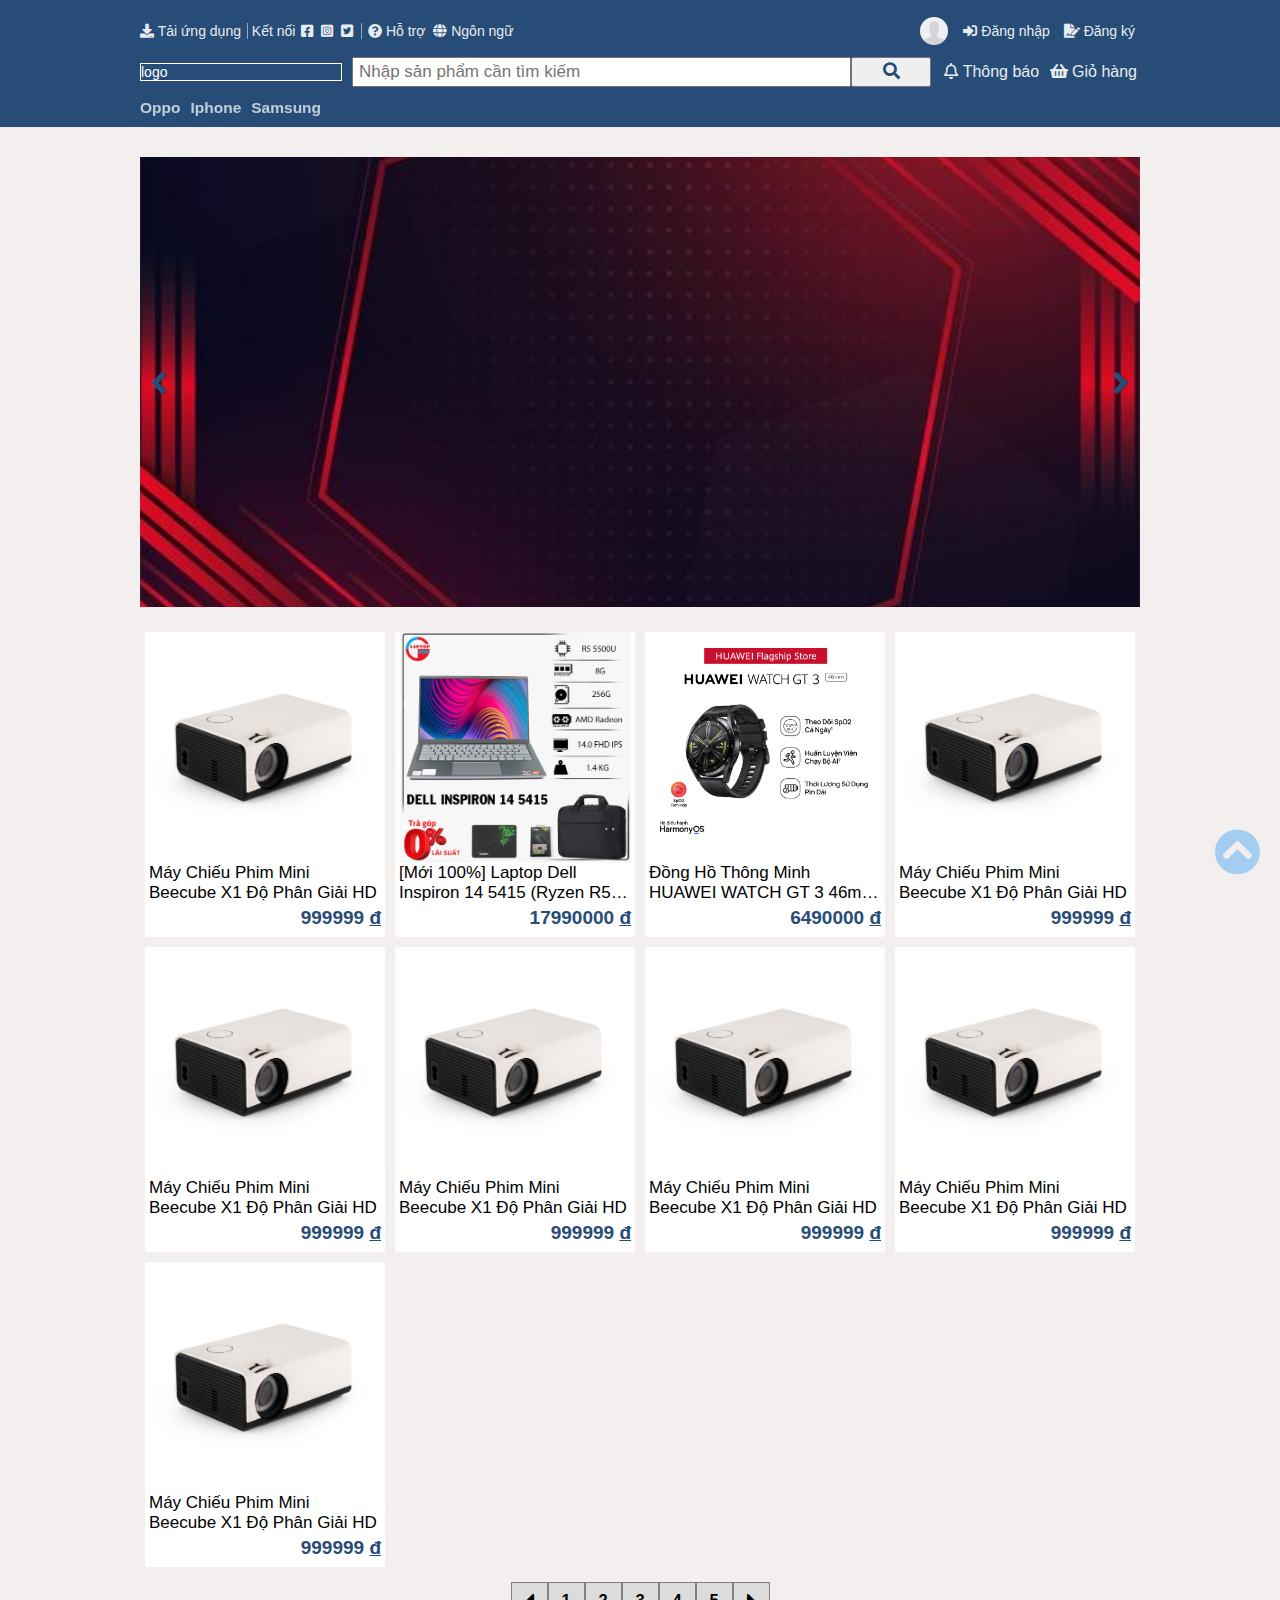
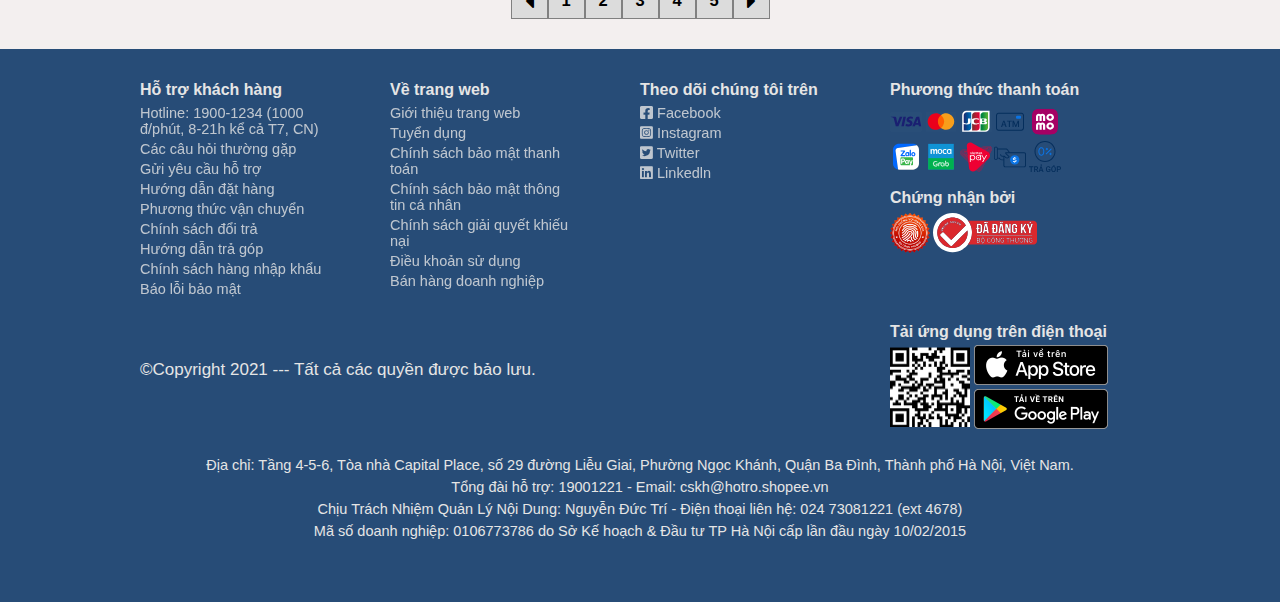
==== index.html @ 2b9dc52a "first commit" ====
<!DOCTYPE html>
<html lang="en">

<head>
    <meta charset="UTF-8" />
    <meta http-equiv="X-UA-Compatible" content="IE=edge" />
    <meta name="viewport" content="width=device-width, initial-scale=1.0" />
    <title>Trang chủ</title>

    <!-- font awesome -->
    <link rel="stylesheet" href="lib/fontawesome-free-5.15.4-web/css/all.min.css" />

    <!-- jquery -->
    <script src="lib/jquery/jquery-3.6.0.min.js"></script>

    <!-- project -->
    <link rel="stylesheet" href="css/base.css" />
    <link rel="stylesheet" href="css/style.css" />
    <link rel="stylesheet" href="css/responsive.css" />
    <script defer src="js/script.js"></script>
    <script defer src="js/ads.js"></script>
</head>

<body>
    <header class="header">
        <div class="wrap">
            <!-- top row  -->
            <div class="header-row">
                <!-- left col - information -->
                <div class="header-left-col">
                    <a class="header-left-col__link" href="#download-app">
                        <i class="fas fa-download"></i>
                        <span class="header-row__text">Tải ứng dụng</span>
                    </a>
                    <span class="header-left-col__link">
                        <span class="header-row__text">Kết nối</span>                        
                        <i class="fab fa-facebook-square btn header-left-col__icon"></i>
                        <i class="fab fa-instagram-square btn header-left-col__icon"></i>
                        <i class="fab fa-twitter-square btn header-left-col__icon"></i>
                    </span>
                    <span class="btn header-left-col__link-support">
                        <i class="fas fa-question-circle"></i> 
                        <span class="header-row__text">Hỗ trợ</span>                        
                    </span>
                    <span class="btn header-left-col__link-language">
                        <i class="fas fa-globe"></i> 
                        <span class="header-row__text">Ngôn ngữ</span>                        


                        <div class="select-language">
                            <div class="btn-language btn--select">Tiếng Việt</div>
                            <div class="btn-language">Tiếng Anh</div>
                            <div class="btn-language">Tiếng Pháp</div>
                        </div>
                    </span>
                </div>

                <!-- right col - form action - login - register -->
                <div class="header-right-col">
                    <div class="img-box header__avatar"></div>
                    <div class="header__btn-wrap">
                        <div class="btn btn-login">
                            <i class="fas fa-sign-in-alt"></i>
                        <span class="header-row__text">Đăng nhập</span>
                        </div>
                        <div class="btn btn-register">
                            <i class="fas fa-file-signature"></i>
                        <span class="header-row__text">Đăng ký</span>
                        </div>
                    </div>
                </div>
            </div>

            <!-- center row -->
            <div class="header-row">
                <a href="index.html" style="text-decoration: none; color: white" class="header-logo"
                    id="header-logo">logo</a>

                <div class="header-find">
                    <input class="header-find__input" type="text" placeholder="Nhập sản phẩm cần tìm kiếm" />
                    <button class="btn header-find__btn-find"><i class="fas fa-search"></i></button>
                </div>

                <div class="header-info">
                    <div class="btn header-info__btn-info">
                        <span><i class="far fa-bell"></i>
                            <span class="header-info__btn-info-text">Thông báo</span></span>

                        <div class="info-box">
                            <div class="info-row-wrap">
                                <div class="info-row">
                                    <div class="info__img">
                                        <i class="fab fa-hotjar"></i>
                                    </div>
                                    <div class="info__desc">
                                        <h4 class="info__desc--title">Phương thức vận chuyển mới</h4>
                                        <p class="info__desc--content">
                                            Từ ngày 12/12/2021, người mua sẽ áp dụng 1 trong 3 phương thức vận
                                            chuyển mới:
                                            <strong>Hỏa tốc - Nhanh - Tiết kiệm</strong> thay cho các đơn vị vận
                                            chuyển hiện tại khi mua hàng.
                                        </p>
                                    </div>
                                </div>
                                <div class="info-row">
                                    <div class="info__img">
                                        <i class="fab fa-hotjar"></i>
                                    </div>
                                    <div class="info__desc">
                                        <h4 class="info__desc--title">Phương thức vận chuyển mới</h4>
                                        <p class="info__desc--content">
                                            Từ ngày 12/12/2021, người mua sẽ áp dụng 1 trong 3 phương thức vận
                                            chuyển mới:
                                            <strong>Hỏa tốc - Nhanh - Tiết kiệm</strong> thay cho các đơn vị vận
                                            chuyển hiện tại khi mua hàng.
                                        </p>
                                    </div>
                                </div>
                                <div class="info-row">
                                    <div class="info__img">
                                        <i class="fab fa-hotjar"></i>
                                    </div>
                                    <div class="info__desc">
                                        <h4 class="info__desc--title">Phương thức vận chuyển mới</h4>
                                        <p class="info__desc--content">
                                            Từ ngày 12/12/2021, người mua sẽ áp dụng 1 trong 3 phương thức vận
                                            chuyển mới:
                                            <strong>Hỏa tốc - Nhanh - Tiết kiệm</strong> thay cho các đơn vị vận
                                            chuyển hiện tại khi mua hàng.
                                        </p>
                                    </div>
                                </div>
                                <div class="info-row">
                                    <div class="info__img">
                                        <i class="fab fa-hotjar"></i>
                                    </div>
                                    <div class="info__desc">
                                        <h4 class="info__desc--title">Phương thức vận chuyển mới</h4>
                                        <p class="info__desc--content">
                                            Từ ngày 12/12/2021, người mua sẽ áp dụng 1 trong 3 phương thức vận
                                            chuyển mới:
                                            <strong>Hỏa tốc - Nhanh - Tiết kiệm</strong> thay cho các đơn vị vận
                                            chuyển hiện tại khi mua hàng.
                                        </p>
                                    </div>
                                </div>
                                <div class="info-row">
                                    <div class="info__img">
                                        <i class="fab fa-hotjar"></i>
                                    </div>
                                    <div class="info__desc">
                                        <h4 class="info__desc--title">Phương thức vận chuyển mới</h4>
                                        <p class="info__desc--content">
                                            Từ ngày 12/12/2021, người mua sẽ áp dụng 1 trong 3 phương thức vận
                                            chuyển mới:
                                            <strong>Hỏa tốc - Nhanh - Tiết kiệm</strong> thay cho các đơn vị vận
                                            chuyển hiện tại khi mua hàng.
                                        </p>
                                    </div>
                                </div>
                                <div class="info-row">
                                    <div class="info__img">
                                        <i class="fab fa-hotjar"></i>
                                    </div>
                                    <div class="info__desc">
                                        <h4 class="info__desc--title">Phương thức vận chuyển mới</h4>
                                        <p class="info__desc--content">
                                            Từ ngày 12/12/2021, người mua sẽ áp dụng 1 trong 3 phương thức vận
                                            chuyển mới:
                                            <strong>Hỏa tốc - Nhanh - Tiết kiệm</strong> thay cho các đơn vị vận
                                            chuyển hiện tại khi mua hàng.
                                        </p>
                                    </div>
                                </div>
                            </div>
                        </div>
                    </div>

                    <a href="giohang.html" class="btn header-info__btn-basket"><i class="fas fa-shopping-basket"></i>
                        <span class="header-info__btn-basket-text">Giỏ hàng</span></a>
                </div>
            </div>

            <!-- bottom row - navbar -->
            <div class="header-row">
                <div class="header-nav-mobile">
                    <a href="danhmucsanpham.html" class="btn">Danh mục</a>
                </div>
                <nav class="header-nav">
                    <ul class="menu menu--horizontal">
                        <li class="menu__list">
                            <a href="danhmucsanpham.html" class="menu__list--link">Oppo</a>
                        </li>
                        <li class="menu__list">
                            <a href="danhmucsanpham.html" class="menu__list--link">Iphone</a>
                        </li>
                        <li class="menu__list">
                            <a href="danhmucsanpham.html" class="menu__list--link">Samsung</a>
                        </li>
                    </ul>
                </nav>
            </div>
        </div>
    </header>

    <main class="main">
        <div class="wrap">
            <div class="ads__wrap">
                <div class="btn btn-left-ads">
                    <i class="fas fa-angle-left"></i>
                </div>
                <div class="btn btn-right-ads">
                    <i class="fas fa-angle-right"></i>
                </div>
                <div class="ads__img"></div>
            </div>

            <div class="product-list">
                <!-- <div class="product-box">
                    <a href="sanpham.html" class="product">
                        <div class="product--img"></div>
                        <p class="product--name">Cáp chuyển đổi USB chuẩn C sang Displayport Elecom ababababababba</p>
                        <div class="product--price">999.999 <u>đ</u></div>
                    </a>
                </div> -->
            </div>

            <div class="pagination">
                <div class="btn btn-pagination btn-pagination-prev"><i class="fas fa-caret-left"></i></div>
                <a href="" class="btn btn-pagination">1</a>
                <a href="" class="btn btn-pagination">2</a>
                <a href="" class="btn btn-pagination">3</a>
                <a href="" class="btn btn-pagination">4</a>
                <a href="" class="btn btn-pagination">5</a>
                <div class="btn btn-pagination btn-pagination-next"><i class="fas fa-caret-right"></i></div>
            </div>
        </div>
    </main>

    <footer class="footer">
        <div class="wrap">
            <div class="footer-row">
                <div class="footer-col">
                    <h2 class="footer__menu-title">Hỗ trợ khách hàng</h2>
                    <ul class="menu menu--vertical">
                        <li class="menu__list">
                            <a href="#" class="menu__list--link">Hotline: 1900-1234 (1000 đ/phút, 8-21h kể cả T7,
                                CN)</a>
                        </li>
                        <li class="menu__list">
                            <a href="#" class="menu__list--link">Các câu hỏi thường gặp</a>
                        </li>
                        <li class="menu__list">
                            <a href="#" class="menu__list--link">Gửi yêu cầu hỗ trợ</a>
                        </li>
                        <li class="menu__list">
                            <a href="#" class="menu__list--link">Hướng dẫn đặt hàng</a>
                        </li>
                        <li class="menu__list">
                            <a href="#" class="menu__list--link">Phương thức vận chuyển</a>
                        </li>
                        <li class="menu__list">
                            <a href="#" class="menu__list--link">Chính sách đổi trả</a>
                        </li>
                        <li class="menu__list">
                            <a href="#" class="menu__list--link">Hướng dẫn trả góp</a>
                        </li>
                        <li class="menu__list">
                            <a href="#" class="menu__list--link">Chính sách hàng nhập khẩu</a>
                        </li>
                        <li class="menu__list">
                            <a href="#" class="menu__list--link">Báo lỗi bảo mật</a>
                        </li>
                    </ul>
                </div>

                <div class="footer-col">
                    <h2 class="footer__menu-title">Về trang web</h2>
                    <ul class="menu menu--vertical">
                        <li class="menu__list">
                            <a href="#" class="menu__list--link">Giới thiệu trang web</a>
                        </li>
                        <li class="menu__list">
                            <a href="#" class="menu__list--link">Tuyển dụng</a>
                        </li>
                        <li class="menu__list">
                            <a href="#" class="menu__list--link">Chính sách bảo mật thanh toán</a>
                        </li>
                        <li class="menu__list">
                            <a href="#" class="menu__list--link">Chính sách bảo mật thông tin cá nhân</a>
                        </li>
                        <li class="menu__list">
                            <a href="#" class="menu__list--link">Chính sách giải quyết khiếu nại</a>
                        </li>
                        <li class="menu__list">
                            <a href="#" class="menu__list--link">Điều khoản sử dụng</a>
                        </li>
                        <li class="menu__list">
                            <a href="#" class="menu__list--link">Bán hàng doanh nghiệp</a>
                        </li>
                    </ul>
                </div>

                <div class="footer-col">
                    <h2 class="footer__menu-title">Theo dõi chúng tôi trên</h2>
                    <ul class="menu menu--vertical">
                        <li class="menu__list">
                            <a href="#" class="menu__list--link">
                                <i class="fab fa-facebook-square"></i> Facebook
                            </a>
                        </li>
                        <li class="menu__list">
                            <a href="#" class="menu__list--link">
                                <i class="fab fa-instagram-square"></i> Instagram
                            </a>
                        </li>
                        <li class="menu__list">
                            <a href="#" class="menu__list--link"> <i class="fab fa-twitter-square"></i> Twitter </a>
                        </li>
                        <li class="menu__list">
                            <a href="#" class="menu__list--link"> <i class="fab fa-linkedin"></i> Linkedln </a>
                        </li>
                    </ul>
                </div>

                <div class="footer-col">
                    <h2 class="footer__menu-title">Phương thức thanh toán</h2>
                    <ul class="menu menu--vertical">
                        <li class="menu__list">
                            <span class="icon"><svg width="32" height="32" viewBox="0 0 32 32" fill="none"
                                    xmlns="http://www.w3.org/2000/svg">
                                    <mask id="mask0_1329:61134" style="mask-type: alpha" maskUnits="userSpaceOnUse"
                                        x="0" y="6" width="32" height="20">
                                        <rect y="6" width="32" height="20" rx="1.81818" fill="white"></rect>
                                    </mask>
                                    <g mask="url(#mask0_1329:61134)">
                                        <rect opacity="0.01" x="-1" y="4" width="34.04" height="23" fill="white"></rect>
                                        <path fill-rule="evenodd" clip-rule="evenodd"
                                            d="M9.8116 10.6916L7.26655 17.2114L6.23703 11.6676C6.11637 11.0489 5.63944 10.6916 5.10955 10.6916H0.949103L0.891235 10.9696C1.74526 11.1578 2.7154 11.4606 3.30354 11.7849C3.66323 11.9827 3.76572 12.156 3.88411 12.6263L5.83384 20.2704H8.41786L12.3794 10.6916H9.8116ZM13.4285 10.6916L11.4062 20.2704H13.8514L15.8726 10.6916H13.4285ZM27.4466 13.2791L28.1868 16.8763H26.1588L27.4466 13.2791ZM27.0873 10.6916C26.6187 10.6916 26.2234 10.9688 26.0472 11.3943L22.3792 20.2704H24.945L25.4556 18.8405H28.5911L28.8876 20.2704H31.149L29.1754 10.6916H27.0873ZM16.5398 13.6828C16.5224 15.062 17.7528 15.8321 18.6794 16.2895C19.6318 16.7594 19.9514 17.0603 19.948 17.4805C19.9408 18.1229 19.1881 18.4066 18.4842 18.4177C17.2558 18.4373 16.5417 18.0815 15.9736 17.8128L15.5311 19.9112C16.1007 20.1776 17.1555 20.4095 18.2497 20.4199C20.8175 20.4199 22.4972 19.1353 22.5063 17.1431C22.5165 14.6154 19.0565 14.4755 19.0799 13.3455C19.0883 13.0031 19.4109 12.6374 20.1178 12.5447C20.4676 12.4975 21.4332 12.4615 22.5282 12.9725L22.9579 10.9423C22.3693 10.725 21.6125 10.5168 20.67 10.5168C18.2531 10.5168 16.5534 11.8186 16.5398 13.6828Z"
                                            fill="#1A1F71"></path>
                                    </g>
                                </svg></span>
                            <span class="icon"><svg width="32" height="33" viewBox="0 0 32 33" fill="none"
                                    xmlns="http://www.w3.org/2000/svg">
                                    <rect opacity="0.01" x="1" y="6.6665" width="30" height="20" fill="white"></rect>
                                    <rect x="12.3877" y="10.1254" width="7.17949" height="12.9247" fill="#FF5F00">
                                    </rect>
                                    <path
                                        d="M12.8434 16.5889C12.8407 14.0664 13.9964 11.6828 15.9773 10.1254C12.6131 7.47702 7.78209 7.86278 4.87927 11.0116C1.97644 14.1604 1.97644 19.0151 4.87927 22.1639C7.78209 25.3127 12.6131 25.6985 15.9773 23.0501C13.997 21.4931 12.8414 19.1106 12.8434 16.5889Z"
                                        fill="#EB001B"></path>
                                    <path
                                        d="M29.2539 16.5889C29.2538 19.7358 27.46 22.6064 24.6343 23.9815C21.8087 25.3567 18.4472 24.995 15.9775 23.0501C17.9569 21.4918 19.1126 19.1096 19.1126 16.5877C19.1126 14.0659 17.9569 11.6837 15.9775 10.1254C18.4472 8.18045 21.8087 7.81875 24.6343 9.19392C27.46 10.5691 29.2538 13.4397 29.2539 16.5866V16.5889Z"
                                        fill="#F79E1B"></path>
                                </svg></span>
                            <span class="icon"><svg width="32" height="33" viewBox="0 0 32 33" fill="none"
                                    xmlns="http://www.w3.org/2000/svg">
                                    <rect opacity="0.01" y="5.6665" width="32" height="21.3333" fill="white"></rect>
                                    <path
                                        d="M29.5619 22.6087C29.5619 24.9501 27.6552 26.8567 25.3138 26.8567H2.2002V10.0317C2.2002 7.6902 4.10682 5.78358 6.44828 5.78358H29.5619V22.6087Z"
                                        fill="white"></path>
                                    <path
                                        d="M22.0356 18.2937H23.7917C23.8419 18.2937 23.959 18.277 24.0092 18.277C24.3437 18.2101 24.628 17.909 24.628 17.4909C24.628 17.0895 24.3437 16.7885 24.0092 16.7048C23.959 16.6881 23.8586 16.6881 23.7917 16.6881H22.0356V18.2937Z"
                                        fill="url(#paint0_linear)"></path>
                                    <path
                                        d="M23.5909 7.20518C21.9184 7.20518 20.547 8.55988 20.547 10.2491V13.4101H24.8453C24.9456 13.4101 25.0627 13.4101 25.1463 13.4268C26.1163 13.477 26.8355 13.9787 26.8355 14.8484C26.8355 15.5341 26.3505 16.1195 25.4473 16.2365V16.27C26.4341 16.3369 27.1867 16.8888 27.1867 17.7418C27.1867 18.6616 26.3505 19.2637 25.2467 19.2637H20.5303V25.4519H24.9958C26.6683 25.4519 28.0397 24.0972 28.0397 22.408V7.20518H23.5909Z"
                                        fill="url(#paint1_linear)"></path>
                                    <path
                                        d="M24.4106 15.0491C24.4106 14.6477 24.1262 14.3801 23.7917 14.3299C23.7583 14.3299 23.6747 14.3132 23.6245 14.3132H22.0356V15.785H23.6245C23.6747 15.785 23.775 15.785 23.7917 15.7682C24.1262 15.7181 24.4106 15.4505 24.4106 15.0491Z"
                                        fill="url(#paint2_linear)"></path>
                                    <path
                                        d="M6.76619 7.20518C5.09372 7.20518 3.72229 8.55988 3.72229 10.2491V17.7585C4.57525 18.1766 5.46166 18.4442 6.34808 18.4442C7.40173 18.4442 7.97038 17.8087 7.97038 16.939V13.3933H10.5794V16.9223C10.5794 18.2937 9.72647 19.4142 6.83309 19.4142C5.077 19.4142 3.70557 19.0296 3.70557 19.0296V25.4351H8.17107C9.84355 25.4351 11.215 24.0804 11.215 22.3912V7.20518H6.76619Z"
                                        fill="url(#paint3_linear)"></path>
                                    <path
                                        d="M15.1787 7.20518C13.5062 7.20518 12.1348 8.55988 12.1348 10.2491V14.2296C12.9041 13.5773 14.2421 13.1592 16.3996 13.2595C17.5536 13.3097 18.7912 13.6275 18.7912 13.6275V14.9153C18.1724 14.5975 17.4365 14.3132 16.4832 14.2463C14.8442 14.1292 13.8574 14.932 13.8574 16.3369C13.8574 17.7585 14.8442 18.5613 16.4832 18.4275C17.4365 18.3606 18.1724 18.0595 18.7912 17.7585V19.0463C18.7912 19.0463 17.5703 19.3641 16.3996 19.4142C14.2421 19.5146 12.9041 19.0965 12.1348 18.4442V25.4686H16.6003C18.2727 25.4686 19.6442 24.1139 19.6442 22.4247V7.20518H15.1787Z"
                                        fill="url(#paint4_linear)"></path>
                                    <defs>
                                        <linearGradient id="paint0_linear" x1="20.5439" y1="19.8203" x2="28.0604"
                                            y2="19.8203" gradientUnits="userSpaceOnUse">
                                            <stop stop-color="#007940"></stop>
                                            <stop offset="0.2285" stop-color="#00873F"></stop>
                                            <stop offset="0.7433" stop-color="#40A737"></stop>
                                            <stop offset="1" stop-color="#5CB531"></stop>
                                        </linearGradient>
                                        <linearGradient id="paint1_linear" x1="20.544" y1="25.4526" x2="28.0602"
                                            y2="25.4526" gradientUnits="userSpaceOnUse">
                                            <stop stop-color="#007940"></stop>
                                            <stop offset="0.2285" stop-color="#00873F"></stop>
                                            <stop offset="0.7433" stop-color="#40A737"></stop>
                                            <stop offset="1" stop-color="#5CB531"></stop>
                                        </linearGradient>
                                        <linearGradient id="paint2_linear" x1="20.5438" y1="17.3754" x2="28.0598"
                                            y2="17.3754" gradientUnits="userSpaceOnUse">
                                            <stop stop-color="#007940"></stop>
                                            <stop offset="0.2285" stop-color="#00873F"></stop>
                                            <stop offset="0.7433" stop-color="#40A737"></stop>
                                            <stop offset="1" stop-color="#5CB531"></stop>
                                        </linearGradient>
                                        <linearGradient id="paint3_linear" x1="3.71849" y1="25.5849" x2="11.3507"
                                            y2="25.5849" gradientUnits="userSpaceOnUse">
                                            <stop stop-color="#1F286F"></stop>
                                            <stop offset="0.4751" stop-color="#004E94"></stop>
                                            <stop offset="0.8261" stop-color="#0066B1"></stop>
                                            <stop offset="1" stop-color="#006FBC"></stop>
                                        </linearGradient>
                                        <linearGradient id="paint4_linear" x1="12.0913" y1="25.3346" x2="19.5036"
                                            y2="25.3346" gradientUnits="userSpaceOnUse">
                                            <stop stop-color="#6C2C2F"></stop>
                                            <stop offset="0.1735" stop-color="#882730"></stop>
                                            <stop offset="0.5731" stop-color="#BE1833"></stop>
                                            <stop offset="0.8585" stop-color="#DC0436"></stop>
                                            <stop offset="1" stop-color="#E60039"></stop>
                                        </linearGradient>
                                    </defs>
                                </svg></span>
                            <span class="icon"><svg width="32" height="33" viewBox="0 0 32 33" fill="none"
                                    xmlns="http://www.w3.org/2000/svg">
                                    <path fill-rule="evenodd" clip-rule="evenodd"
                                        d="M30 10.3615C30 8.8731 28.7934 7.6665 27.305 7.6665H4.695C3.20659 7.6665 2 8.8731 2 10.3615V22.9715C2 24.4599 3.20659 25.6665 4.695 25.6665H27.305C28.7934 25.6665 30 24.4599 30 22.9715V10.3615ZM4.695 8.6665H27.305L27.4513 8.67273C28.3189 8.74688 29 9.47465 29 10.3615V22.9715L28.9938 23.1178C28.9196 23.9854 28.1919 24.6665 27.305 24.6665H4.695L4.54875 24.6603C3.6811 24.5861 3 23.8584 3 22.9715V10.3615L3.00622 10.2153C3.08037 9.3476 3.80815 8.6665 4.695 8.6665Z"
                                        fill="#052E5C"></path>
                                    <path fill-rule="evenodd" clip-rule="evenodd"
                                        d="M8.67528 20.2746L8.14557 21.881H7L9.205 15.6665H10.4582L12.6632 21.881H11.4918L10.9621 20.2746H8.67528ZM8.93368 19.4176H10.6994L9.83377 16.7647H9.80362L8.93368 19.4176ZM15.9535 21.881V16.6054H17.8097V15.6665H12.9862V16.6054H14.8467V21.881H15.9535ZM19.5711 17.471V21.881H18.5676V15.6665H19.8553L21.7589 20.4081H21.7933L23.6968 15.6665H24.9802V21.881H23.9811V17.471H23.9509L22.1551 21.881H21.3971L19.6012 17.471H19.5711Z"
                                        fill="#052E5C"></path>
                                    <rect x="22" y="10.6665" width="5" height="3" rx="1" fill="#0B74E5"></rect>
                                </svg></span>
                            <span class="icon"><svg width="32" height="33" viewBox="0 0 32 33" fill="none"
                                    xmlns="http://www.w3.org/2000/svg">
                                    <mask id="mask0" style="mask-type: alpha" maskUnits="userSpaceOnUse" x="3" y="3"
                                        width="26" height="27">
                                        <path
                                            d="M10.6917 3.6665L21.3083 3.6665C23.9829 3.6665 24.9528 3.94498 25.9305 4.4679C26.9083 4.99082 27.6757 5.75819 28.1986 6.73597C28.7215 7.71374 29 8.6836 29 11.3582V21.9748C29 24.6494 28.7215 25.6193 28.1986 26.597C27.6757 27.5748 26.9083 28.3422 25.9305 28.8651C24.9528 29.388 23.9829 29.6665 21.3083 29.6665H10.6917C8.0171 29.6665 7.04724 29.388 6.06946 28.8651C5.09169 28.3422 4.32432 27.5748 3.8014 26.597C3.27848 25.6193 3 24.6494 3 21.9748L3 11.3582C3 8.6836 3.27848 7.71374 3.8014 6.73597C4.32432 5.75819 5.09169 4.99082 6.06946 4.4679C7.04724 3.94498 8.0171 3.6665 10.6917 3.6665Z"
                                            fill="white"></path>
                                    </mask>
                                    <g mask="url(#mask0)">
                                        <path
                                            d="M10.6917 3.6665L21.3083 3.6665C23.9829 3.6665 24.9528 3.94498 25.9305 4.4679C26.9083 4.99082 27.6757 5.75819 28.1986 6.73597C28.7215 7.71374 29 8.6836 29 11.3582V21.9748C29 24.6494 28.7215 25.6193 28.1986 26.597C27.6757 27.5748 26.9083 28.3422 25.9305 28.8651C24.9528 29.388 23.9829 29.6665 21.3083 29.6665H10.6917C8.0171 29.6665 7.04724 29.388 6.06946 28.8651C5.09169 28.3422 4.32432 27.5748 3.8014 26.597C3.27848 25.6193 3 24.6494 3 21.9748L3 11.3582C3 8.6836 3.27848 7.71374 3.8014 6.73597C4.32432 5.75819 5.09169 4.99082 6.06946 4.4679C7.04724 3.94498 8.0171 3.6665 10.6917 3.6665Z"
                                            fill="#A50064"></path>
                                        <path
                                            d="M21.1624 8.6665C19.0427 8.6665 17.3247 10.2823 17.3247 12.2755C17.3247 14.269 19.0427 15.8849 21.1624 15.8849C23.2819 15.8849 25 14.269 25 12.2755C25 10.2823 23.2819 8.6665 21.1624 8.6665ZM21.1624 13.8159C20.2632 13.8159 19.5325 13.1289 19.5325 12.2833C19.5325 11.4376 20.2632 10.7505 21.1624 10.7505C22.0615 10.7505 22.7922 11.4376 22.7922 12.2833C22.7922 13.1289 22.0615 13.8161 21.1624 13.8161V13.8159ZM16.2168 15.8927H14.0089V11.3546C14.0089 11.0148 13.7198 10.7433 13.3587 10.7433C12.9974 10.7433 12.7083 11.0148 12.7083 11.3546V15.8927H10.5006V11.3546C10.5006 11.0148 10.2117 10.7433 9.85038 10.7433C9.48906 10.7433 9.19994 11.0148 9.19994 11.3546V15.8927H7V11.3772C7 9.8822 8.29262 8.6665 9.88225 8.6665C10.5325 8.6665 11.1267 8.87041 11.6084 9.21008C12.1645 8.84769 12.7399 8.6665 13.3345 8.6665C14.9241 8.6665 16.2168 9.8822 16.2168 11.3772V15.8927ZM21.1624 17.4481C19.0427 17.4481 17.3247 19.0638 17.3247 21.0571C17.3247 23.0506 19.0427 24.6665 21.1624 24.6665C23.2819 24.6663 25 23.0504 25 21.0571C25 19.0638 23.2819 17.4479 21.1624 17.4479V17.4481ZM13.3345 17.4397C14.9241 17.4397 16.2168 18.6554 16.2168 20.1504V24.6659H14.0089V20.1279C14.0089 19.788 13.7198 19.5165 13.3587 19.5165C12.9974 19.5165 12.7083 19.788 12.7083 20.1279V24.6659H10.5006V20.1279C10.5006 19.788 10.2117 19.5165 9.85038 19.5165C9.48906 19.5165 9.19994 19.788 9.19994 20.1279V24.6659H7V20.1504C7 18.6554 8.29262 17.4397 9.88225 17.4397C10.5325 17.4397 11.1267 17.6437 11.6084 17.9833C12.1645 17.6209 12.7399 17.4397 13.3345 17.4397ZM21.1624 19.532C22.0615 19.532 22.7922 20.2191 22.7922 21.0649C22.7922 21.9104 22.0615 22.5975 21.1624 22.5975C20.2632 22.5975 19.5325 21.9104 19.5325 21.0649C19.5325 20.2191 20.2632 19.532 21.1624 19.532Z"
                                            fill="white"></path>
                                    </g>
                                </svg></span>
                            <span class="icon"><svg width="32" height="33" viewBox="0 0 32 33" fill="none"
                                    xmlns="http://www.w3.org/2000/svg">
                                    <path
                                        d="M7.84552 7.93196L26.906 5.14548C25.8411 4.2238 24.4546 3.6665 22.9395 3.6665H9.06047C5.70863 3.6665 3 6.38153 3 9.72531V23.5934C3 26.6014 5.19406 29.1021 8.06707 29.5736L5.54426 11.0185C5.32985 9.5324 6.38043 8.14631 7.84552 7.93196Z"
                                        fill="#0068FF"></path>
                                    <path
                                        d="M26.906 5.14589L7.84551 7.93237C6.38042 8.14671 5.33698 9.53995 5.55139 11.0261L8.06706 29.5812C8.38866 29.6312 8.72456 29.6669 9.06046 29.6669H22.9395C26.2914 29.6669 29 26.9519 29 23.6081V9.71857C28.9928 7.8895 28.1924 6.25334 26.906 5.14589Z"
                                        fill="white"></path>
                                    <path
                                        d="M26.9059 5.14589L26.8416 5.16018C28.1495 6.30335 28.9356 7.98953 28.9356 9.72572V23.5795C28.9356 26.8947 26.2341 29.5955 22.918 29.5955H9.05328C8.73883 29.5955 8.37434 29.5597 8.05273 29.5097L8.05988 29.5812C8.39578 29.6383 8.71739 29.6669 9.04614 29.6669H22.8966C26.2556 29.6669 28.9857 26.9376 28.9857 23.5795V9.71857C28.9928 7.94666 28.2424 6.30335 26.9059 5.14589Z"
                                        fill="#B3B3B3"></path>
                                    <path
                                        d="M19.1943 12.2909C19.0728 12.1695 18.937 12.1052 18.744 12.1052C18.4867 12.1052 18.2938 12.2266 18.1794 12.4838C17.9221 12.1766 17.5648 12.0337 17.1146 12.0337C16.5714 12.0337 16.1212 12.2481 15.7424 12.6482C15.3636 13.0769 15.1992 13.5699 15.1992 14.1629C15.1992 14.7559 15.385 15.2703 15.7424 15.6776C16.1212 16.1063 16.5714 16.292 17.1146 16.292C17.5648 16.292 17.915 16.1491 18.1794 15.8419C18.3009 16.0991 18.4867 16.2206 18.744 16.2206C18.9298 16.2206 19.0728 16.1491 19.1943 16.0348C19.3158 15.9205 19.3586 15.7776 19.3586 15.5847V12.6768C19.3801 12.5767 19.3086 12.4124 19.1943 12.2909ZM17.9079 14.9131C17.7649 15.0988 17.5505 15.1989 17.2932 15.1989C17.0359 15.1989 16.8215 15.106 16.6786 14.9131C16.5357 14.7273 16.4428 14.4844 16.4428 14.1772C16.4428 13.8914 16.5142 13.6556 16.6786 13.4698C16.8215 13.2841 17.0359 13.184 17.2932 13.184C17.5505 13.184 17.7649 13.2769 17.9079 13.4698C18.0508 13.6556 18.1437 13.8985 18.1437 14.1772C18.1223 14.463 18.0508 14.7345 17.9079 14.9131Z"
                                        fill="#0068FF"></path>
                                    <path
                                        d="M20.7665 16.0699C20.645 16.1914 20.5092 16.2557 20.3163 16.2557C20.1305 16.2557 19.9875 16.1842 19.866 16.0699C19.7445 15.9485 19.7017 15.8127 19.7017 15.6198V10.4184C19.7017 10.254 19.7517 10.1111 19.866 9.96825C19.9875 9.84678 20.1233 9.78248 20.3163 9.78248C20.5021 9.78248 20.645 9.85393 20.7665 9.96825C20.888 10.0897 20.9309 10.2255 20.9309 10.4184V15.6198C20.9381 15.8127 20.888 15.9556 20.7665 16.0699Z"
                                        fill="#0068FF"></path>
                                    <path
                                        d="M24.8544 12.6696C24.4542 12.2409 23.9539 12.0552 23.3393 12.0552C22.7246 12.0552 22.2315 12.2695 21.8241 12.6696C21.4454 13.0697 21.231 13.5913 21.231 14.2057C21.231 14.8202 21.4168 15.3132 21.8241 15.7419C22.2029 16.142 22.7246 16.3563 23.3393 16.3563C23.9539 16.3563 24.447 16.142 24.8544 15.7419C25.2332 15.3418 25.419 14.8202 25.419 14.2272C25.4547 13.5913 25.2689 13.0769 24.8544 12.6696ZM23.9825 14.9131C23.8395 15.0988 23.6251 15.1989 23.3678 15.1989C23.1106 15.1989 22.8962 15.106 22.7532 14.9131C22.6103 14.7273 22.5174 14.4844 22.5174 14.1772C22.5174 13.8914 22.5888 13.6556 22.7532 13.4698C22.8962 13.2841 23.1106 13.184 23.3678 13.184C23.6251 13.184 23.8395 13.2769 23.9825 13.4698C24.1254 13.6556 24.2183 13.8985 24.2183 14.1772C24.1969 14.463 24.1254 14.7345 23.9825 14.9131Z"
                                        fill="#0068FF"></path>
                                    <path
                                        d="M14.5132 12.1976C14.942 11.6332 15.1779 11.2545 15.1779 11.0616C15.1779 10.6114 14.892 10.3757 14.3274 10.3757H11.3257C11.0899 10.3757 10.8969 10.4257 10.7826 10.54C10.6611 10.6615 10.5968 10.7972 10.5968 10.9687C10.5968 11.1544 10.6682 11.2973 10.7826 11.3974C10.9041 11.5188 11.0899 11.5617 11.3257 11.5617H13.384L10.7397 14.9626C10.5753 15.177 10.4824 15.3913 10.4824 15.5557C10.4824 16.0486 10.8112 16.2916 11.4758 16.2916H14.5704C15.0635 16.2916 15.3065 16.0772 15.3065 15.6771C15.3065 15.2484 15.0707 15.0627 14.5704 15.0627H12.2977L14.5132 12.1976Z"
                                        fill="#0068FF"></path>
                                    <path
                                        d="M13.0412 19.5572H12.2622V21.1652H13.0412C13.277 21.1652 13.47 21.0938 13.6058 20.9294C13.7487 20.7865 13.8202 20.5721 13.8202 20.3648C13.8202 20.129 13.7487 19.936 13.6058 19.8002C13.47 19.6287 13.2842 19.5572 13.0412 19.5572Z"
                                        fill="#39B54A"></path>
                                    <path
                                        d="M16.9001 21.0356C16.6642 21.0356 16.4713 21.1285 16.3355 21.2928C16.1926 21.4787 16.1211 21.6931 16.1211 21.9575C16.1211 22.2219 16.1926 22.4506 16.3355 22.6221C16.4784 22.808 16.6642 22.8794 16.9001 22.8794C17.1359 22.8794 17.3289 22.7865 17.4647 22.6221C17.6076 22.4363 17.6791 22.2219 17.6791 21.9575C17.6791 21.7002 17.6076 21.4644 17.4647 21.2928C17.3146 21.1285 17.1288 21.0356 16.9001 21.0356Z"
                                        fill="#39B54A"></path>
                                    <path
                                        d="M22.3389 17.2631H11.147C10.7682 17.2631 10.4609 17.5703 10.4609 17.949V24.4937C10.4609 24.8723 10.7682 25.1796 11.147 25.1796H19.9662C19.8733 25.0867 19.8232 24.9938 19.8232 24.8723C19.8232 24.7795 19.8447 24.6866 19.8947 24.5651L20.3235 23.6434L19.1657 20.7569C19.1443 20.6855 19.1157 20.5926 19.1157 20.4997C19.1157 20.3782 19.1657 20.2639 19.2801 20.1925C19.373 20.0996 19.4945 20.0496 19.6088 20.0496C19.8661 20.0496 20.0376 20.171 20.1305 20.4283L20.8381 22.3931L21.5956 20.4283C21.6885 20.1925 21.8529 20.0496 22.1173 20.0496C22.2388 20.0496 22.3532 20.0996 22.4461 20.1925C22.539 20.2854 22.6105 20.3782 22.6105 20.4997C22.6105 20.5926 22.589 20.6855 22.5604 20.7569L20.8595 24.8938C20.8095 25.0152 20.7666 25.1081 20.6951 25.1796H22.3246C22.7034 25.1796 23.0107 24.8723 23.0107 24.4937V17.949C23.0178 17.5489 22.7034 17.2631 22.3389 17.2631ZM14.4417 21.6572C14.0844 21.9858 13.6413 22.1287 13.1195 22.1287H12.2691V23.3576C12.2691 23.5434 12.219 23.6863 12.1047 23.7863C12.0118 23.8792 11.8689 23.9507 11.7045 23.9507C11.5401 23.9507 11.3972 23.9006 11.3043 23.7863C11.2113 23.6934 11.1399 23.5291 11.1399 23.3576V19.1065C11.1399 18.7064 11.3257 18.5134 11.7331 18.5134H13.0838C13.6484 18.5134 14.0987 18.6778 14.4774 19.0064C14.8348 19.3351 15.0206 19.7852 15.0206 20.3068C15.0063 20.8927 14.8133 21.3214 14.4417 21.6572ZM18.8084 23.3362C18.8084 23.5005 18.7584 23.622 18.644 23.7363C18.5225 23.8578 18.4082 23.9006 18.2438 23.9006C18.0079 23.9006 17.815 23.7792 17.7006 23.5434C17.4648 23.8292 17.136 23.9721 16.7072 23.9721C16.2141 23.9721 15.7853 23.7863 15.4565 23.4076C15.1278 23.029 14.9348 22.5574 14.9348 21.993C14.9348 21.4285 15.0992 20.9784 15.4565 20.5783C15.7853 20.1996 16.2141 20.0139 16.7072 20.0139C17.136 20.0139 17.4433 20.1568 17.7006 20.4425C17.8221 20.2068 17.9865 20.0853 18.2438 20.0853C18.4082 20.0853 18.5511 20.1353 18.644 20.2496C18.7655 20.3711 18.8084 20.4854 18.8084 20.6497V23.3362Z"
                                        fill="#39B54A"></path>
                                </svg></span>
                            <span class="icon"><svg width="32" height="33" viewBox="0 0 32 33" fill="none"
                                    xmlns="http://www.w3.org/2000/svg">
                                    <path d="M28.8002 3.8665H3.2002V29.4665H28.8002V3.8665Z" fill="#1093D5"></path>
                                    <path
                                        d="M10.7408 9.09659C10.1417 9.09595 9.7155 9.32635 9.45246 9.84603C9.0851 9.29691 8.77534 9.09339 8.12766 9.09211C7.54846 9.09147 7.1235 9.25595 6.81054 9.77115V9.58619C6.8099 9.31163 6.58718 9.08955 6.31326 9.08891L5.5523 9.08763L5.5459 13.4607C5.54654 13.7353 5.76862 13.958 6.04254 13.9574L6.80286 13.9587L6.80862 10.8739C6.81246 10.454 7.15486 10.1167 7.57342 10.1199C7.99262 10.1238 8.3299 10.4668 8.32606 10.886L8.32222 13.4646C8.32222 13.7391 8.5443 13.9612 8.81822 13.9612L9.57982 13.9625L9.5843 10.9014C9.5907 10.4732 9.94142 10.1315 10.3689 10.1379C10.7888 10.1436 11.1273 10.4835 11.1318 10.9039L11.128 13.4691C11.1286 13.7436 11.3513 13.9663 11.6253 13.9657L12.3593 13.967L12.3645 10.6787C12.3664 9.79227 11.6995 9.09787 10.7408 9.09659Z"
                                        fill="white"></path>
                                    <path
                                        d="M21.3498 9.39355C20.9332 9.21563 20.4865 9.11963 20.0333 9.11003C17.9668 9.10683 17.5898 10.2006 17.5879 11.5388C17.586 12.8783 17.9591 13.9721 20.0263 13.9753C20.5012 13.9689 20.9735 13.9075 21.4343 13.7923C21.4849 13.7891 21.5246 13.7487 21.5284 13.6982C21.5284 13.6611 21.4356 12.9507 21.4356 12.9507C21.4337 12.9007 21.394 12.8598 21.3434 12.8579C20.914 12.9724 20.4717 13.0345 20.0276 13.0428C18.9466 13.0409 18.713 12.3945 18.7143 11.5414C18.7156 10.6915 18.8583 10.0451 20.0327 10.047C20.6887 10.0483 21.3946 10.3305 21.4407 10.3305C21.49 10.3337 21.5316 10.2959 21.5348 10.2467C21.5348 10.2428 21.5348 10.239 21.5348 10.2351C21.5348 10.1974 21.442 9.48571 21.442 9.48571C21.4273 9.44219 21.3934 9.40827 21.3498 9.39355Z"
                                        fill="white"></path>
                                    <path
                                        d="M25.9574 9.11963L25.3763 9.11899L25.3756 9.54203C25.0723 9.25019 24.5897 9.11771 24.1513 9.11707C22.7427 9.11515 21.8019 9.86203 21.7993 11.5459C21.7968 13.2304 22.735 13.9804 24.1436 13.9824C24.8323 13.9836 25.2105 13.7174 25.3724 13.558C25.4064 13.8051 25.6169 13.9888 25.8659 13.9888L26.4476 13.9894L26.454 9.61115C26.4515 9.33851 26.23 9.11899 25.9574 9.11963ZM24.1443 13.0492C23.2067 13.0473 22.9238 12.4841 22.9251 11.5478C22.9264 10.6108 23.2112 10.0515 24.1488 10.0527C25.0864 10.054 25.3699 10.6166 25.3686 11.551C25.3673 12.486 25.0838 13.0505 24.1443 13.0492Z"
                                        fill="white"></path>
                                    <path
                                        d="M14.9807 9.10299C13.5714 9.10107 12.63 9.84731 12.6274 11.5318C12.6249 13.2163 13.5638 13.967 14.973 13.9689C16.3823 13.9708 17.3199 13.2246 17.3225 11.5388C17.325 9.85307 16.3887 9.10491 14.9807 9.10299ZM14.975 13.0352C14.0335 13.0339 13.7545 12.4707 13.7558 11.5337C13.757 10.5974 14.0374 10.0374 14.9794 10.0387C15.917 10.0399 16.1986 10.6025 16.1967 11.5369C16.1954 12.472 15.9132 13.0364 14.975 13.0352Z"
                                        fill="white"></path>
                                    <path d="M28.8002 29.4665H3.2002V18.1539H28.8002V29.4665Z" fill="#00B14F"></path>
                                    <path
                                        d="M8.55931 23.7417C8.55931 24.9103 9.44123 25.8057 10.5804 25.8057C11.6774 25.8057 12.2291 25.0959 12.2291 24.3145V24.0348H10.6303V24.4649H11.7913C11.7983 24.8879 11.4111 25.3827 10.5798 25.3827C9.66202 25.3827 9.02459 24.7017 9.02459 23.7411C9.02459 22.8163 9.71259 22.1212 10.6591 22.1212C11.2755 22.1212 11.7631 22.2716 12.2143 22.5871L12.2431 22.5654V22.1641C11.9065 21.9273 11.3331 21.6982 10.6444 21.6982C9.47707 21.6988 8.55931 22.6025 8.55931 23.7417ZM7.89307 23.7417C7.89307 25.2899 9.03995 26.4438 10.5811 26.4438C11.9859 26.4438 12.846 25.5619 12.846 24.1359V23.4051H10.631V23.8211H12.4441V24.2083C12.4441 25.3263 11.7491 26.0214 10.5804 26.0214C9.29723 26.0214 8.34427 25.0396 8.34427 23.7423C8.34427 22.4809 9.34779 21.4844 10.6451 21.4844C11.2614 21.4844 11.8207 21.6348 12.2438 21.9286V21.5055C11.8355 21.2118 11.2979 21.0614 10.6451 21.0614C9.08987 21.0614 7.89307 22.2441 7.89307 23.7417ZM13.7561 24.1071V26.3222H14.1791V24.1148C14.1791 23.6201 14.5017 23.2687 14.9817 23.2687C15.1251 23.2687 15.2543 23.3046 15.39 23.3622C15.4476 23.2259 15.5046 23.1113 15.5763 23.0038C15.4259 22.9033 15.2038 22.8387 14.9887 22.8387C14.2649 22.8387 13.7561 23.3622 13.7561 24.1071ZM13.1321 26.3222H13.5551V24.1071C13.5551 23.2329 14.1427 22.6377 14.9958 22.6377C15.2825 22.6377 15.5763 22.7311 15.7055 22.8099C15.7843 22.7164 15.8707 22.6166 15.9852 22.5231C15.7203 22.3369 15.3619 22.2294 14.9747 22.2294C13.8495 22.2294 13.1327 22.9891 13.1327 24.1142V26.3222H13.1321ZM19.7625 23.8422V24.4655C20.0134 24.1289 20.2284 23.8345 20.4294 23.5913C20.9382 22.9679 21.383 22.6236 22.071 22.6236C23.0028 22.6236 23.6838 23.3263 23.6838 24.3151C23.6838 25.2828 23.0169 26.0214 22.0998 26.0214C21.3542 26.0214 20.7091 25.5126 20.5587 24.8169L20.2579 25.2252C20.4947 25.9062 21.1897 26.4438 22.0927 26.4438C23.2537 26.4438 24.1068 25.5119 24.1068 24.3151C24.1068 23.1036 23.2467 22.1935 22.071 22.1935C20.8518 22.1935 20.2931 23.1043 19.7625 23.8422ZM21.0745 24.1577H21.0604L20.7308 24.6095C20.7884 25.1254 21.3113 25.814 22.0998 25.814C22.9023 25.814 23.4835 25.1619 23.4835 24.3087C23.4835 23.4556 22.8883 22.8252 22.0716 22.8252C21.2761 22.8252 20.8172 23.4057 20.4947 23.8358C20.3372 24.0438 20.0646 24.3804 19.7638 24.8035V25.4915C20.0435 25.0755 20.423 24.5884 20.7027 24.2511C21.1756 23.6847 21.4623 23.2547 22.0646 23.2547C22.6521 23.2547 23.054 23.7065 23.054 24.3081C23.054 24.9315 22.6739 25.3903 22.1004 25.3903C21.4982 25.3903 21.0751 24.8387 21.0751 24.2217V24.1577H21.0745ZM20.6515 20.6883V22.4732C20.7807 22.3727 20.9241 22.2511 21.0745 22.1935V20.6883H20.6515ZM20.0204 23.1254C20.1497 22.9603 20.2931 22.7811 20.4435 22.6307V20.6883H20.0204V23.1254ZM18.3001 25.1683L18.2931 25.1612C18.1139 25.3046 17.8201 25.3903 17.5404 25.3903C16.967 25.3903 16.5369 24.9603 16.5369 24.3222C16.5369 23.7129 16.9599 23.247 17.5263 23.247C18.1356 23.247 18.5081 23.6911 18.5081 24.2863V26.3222H18.9311V24.2652C18.9311 23.4339 18.3507 22.8246 17.5334 22.8246C16.7231 22.8246 16.0998 23.4339 16.0998 24.3228C16.0998 25.2047 16.7161 25.8351 17.5334 25.814C17.8419 25.807 18.1567 25.6924 18.3001 25.5919V25.1683ZM15.4617 24.3151C15.4617 25.5625 16.3436 26.4438 17.5334 26.4438C17.7983 26.4438 18.1068 26.3651 18.3001 26.2147V25.7916C18.1708 25.8991 17.8559 26.0207 17.5334 26.0207C16.5587 26.0207 15.8988 25.3327 15.8988 24.3145C15.8988 23.3468 16.6015 22.623 17.5334 22.623C18.4582 22.623 19.1321 23.3039 19.1321 24.2575V26.3215H19.5622V24.2505C19.5622 23.0607 18.7238 22.1865 17.534 22.1865C16.3647 22.1865 15.4617 23.1113 15.4617 24.3151Z"
                                        fill="white"></path>
                                </svg></span>
                            <span class="icon"><svg width="32" height="32" viewBox="0 0 32 32" fill="none"
                                    xmlns="http://www.w3.org/2000/svg">
                                    <g clip-path="url(#clip0_3173:26441)">
                                        <path
                                            d="M31.4754 6.2247C31.1814 5.80134 30.7748 5.46876 30.3017 5.26462C29.8284 5.06049 29.3074 4.99296 28.7978 5.0697L2.4153 8.77926C1.89915 8.85139 1.41333 9.06598 1.01239 9.39893C0.611443 9.73187 0.311252 10.17 0.145521 10.6641C-0.0202109 11.1583 -0.0449213 11.6887 0.0741644 12.1961C0.19325 12.7035 0.451417 13.1676 0.819675 13.5364L16.9323 29.7075C17.1906 29.9691 17.4982 30.177 17.8375 30.3188C18.1769 30.4605 18.5409 30.5335 18.9086 30.5334C19.0555 30.5332 19.202 30.5219 19.3471 30.4995C19.7842 30.4341 20.1995 30.2653 20.5582 30.0072C20.917 29.7491 21.209 29.4091 21.4099 29.0154L31.6793 9.13332C31.9205 8.67789 32.0293 8.16397 31.9933 7.64985C31.9572 7.13574 31.7778 6.64202 31.4754 6.2247ZM31.4202 8.99983L21.1503 28.8794C20.9703 29.2322 20.7088 29.5368 20.3874 29.7682C20.0659 29.9994 19.694 30.1506 19.3023 30.209C19.1719 30.229 19.0404 30.2391 18.9086 30.2393C18.5793 30.2394 18.2533 30.174 17.9497 30.047C17.6459 29.92 17.3705 29.7338 17.1393 29.4994L1.02617 13.3279C0.696862 12.9973 0.466122 12.5816 0.35981 12.1273C0.253499 11.673 0.27582 11.198 0.42427 10.7558C0.57272 10.3135 0.841431 9.92122 1.20029 9.62306C1.55914 9.32488 1.99394 9.13255 2.45597 9.06761L28.8385 5.35858C28.9602 5.34154 29.0831 5.33301 29.2061 5.33303C29.6357 5.33628 30.0573 5.44959 30.4306 5.66214C30.8039 5.8747 31.1166 6.17941 31.3387 6.54719C31.5607 6.91495 31.6848 7.33351 31.6991 7.76289C31.7134 8.19226 31.6173 8.61813 31.4202 8.99983Z"
                                            fill="#EE0033"></path>
                                        <path
                                            d="M28.4093 5.9082L3.0374 9.47541C2.61648 9.53419 2.22024 9.7091 1.89318 9.98052C1.56611 10.2519 1.32115 10.6091 1.18577 11.012C1.05039 11.4149 1.02996 11.8476 1.12676 12.2614C1.22356 12.6752 1.43377 13.054 1.7338 13.355L17.2312 28.9055C17.4416 29.1191 17.6926 29.2886 17.9693 29.4044C18.246 29.52 18.543 29.5794 18.8429 29.5792C18.9627 29.5791 19.0823 29.5698 19.2007 29.5516C19.5573 29.4984 19.896 29.3607 20.1887 29.1502C20.4815 28.9395 20.7196 28.6621 20.8833 28.3408L30.76 9.22302C30.9525 8.85028 31.0387 8.43178 31.0093 8.0133C30.98 7.59483 30.8361 7.1925 30.5934 6.85031C30.3507 6.50811 30.0186 6.23923 29.6334 6.07308C29.2482 5.90691 28.8248 5.84988 28.4093 5.9082ZM30.5003 9.08902L20.6241 28.2072C20.4799 28.4865 20.2717 28.7277 20.0166 28.9111C19.7614 29.0946 19.4666 29.2152 19.156 29.2632C18.8455 29.3112 18.5279 29.2852 18.2293 29.1872C17.9307 29.0893 17.6594 28.9221 17.4376 28.6995L1.94238 13.149C1.68076 12.8865 1.4974 12.5564 1.41285 12.1956C1.32828 11.8348 1.34586 11.4576 1.4636 11.1062C1.58134 10.7549 1.79459 10.4432 2.07946 10.2062C2.36434 9.96915 2.70959 9.81614 3.07652 9.76429L28.4495 6.19708C28.5462 6.18322 28.6438 6.17626 28.7415 6.17623C29.0827 6.17896 29.4175 6.26907 29.7141 6.43795C30.0105 6.60684 30.2588 6.84887 30.4351 7.14096C30.6115 7.43306 30.7101 7.76547 30.7215 8.1065C30.7329 8.44752 30.6568 8.78579 30.5003 9.08902Z"
                                            fill="#EE0033"></path>
                                        <path
                                            d="M27.9156 6.76077L3.76797 10.1559C3.43205 10.2029 3.11588 10.3426 2.85493 10.5593C2.59398 10.776 2.39858 11.0611 2.29066 11.3826C2.18273 11.7042 2.16655 12.0495 2.24392 12.3797C2.32131 12.71 2.48918 13.012 2.72872 13.2523L17.4767 28.0529C17.6447 28.2234 17.8451 28.3587 18.066 28.451C18.2868 28.5434 18.5238 28.5907 18.7631 28.5905C18.8588 28.5905 18.9544 28.5831 19.0489 28.5686C19.3335 28.5261 19.6038 28.4163 19.8374 28.2482C20.0709 28.0801 20.261 27.8588 20.3916 27.6023L29.7917 9.40658C29.9457 9.10901 30.0149 8.77479 29.9915 8.44055C29.9682 8.10629 29.8532 7.78493 29.6593 7.51166C29.4654 7.2384 29.2 7.02378 28.8923 6.89133C28.5846 6.75888 28.2462 6.71371 27.9145 6.76077H27.9156ZM29.532 9.27257L20.1324 27.471C20.0217 27.686 19.8617 27.8716 19.6654 28.0129C19.4693 28.1542 19.2424 28.247 19.0035 28.2841C18.7644 28.321 18.5201 28.3008 18.2904 28.2253C18.0607 28.1498 17.8521 28.021 17.6816 27.8496L2.93574 13.0463C2.7346 12.8446 2.59358 12.5909 2.52849 12.3137C2.4634 12.0364 2.47681 11.7464 2.56722 11.4764C2.65762 11.2064 2.82145 10.9668 3.04035 10.7845C3.25924 10.6023 3.52455 10.4847 3.80655 10.4448L27.9542 7.05017C28.0284 7.0394 28.1033 7.034 28.1784 7.03401C28.4406 7.03606 28.698 7.10528 28.9258 7.23507C29.1536 7.36485 29.3445 7.55088 29.48 7.77538C29.6156 7.99988 29.6913 8.25537 29.7001 8.51747C29.7088 8.77957 29.6503 9.03954 29.53 9.27257H29.532Z"
                                            fill="#EE0033"></path>
                                        <path
                                            d="M27.527 7.59932L4.38941 10.8521C4.14867 10.8859 3.92211 10.9861 3.73511 11.1415C3.54812 11.2968 3.4081 11.5012 3.33074 11.7317C3.25337 11.9622 3.24173 12.2096 3.29711 12.4463C3.35248 12.683 3.47269 12.8997 3.64426 13.0718L17.7754 27.2552C17.8959 27.3773 18.0395 27.4744 18.1979 27.5405C18.3563 27.6066 18.5262 27.6407 18.6978 27.6405C18.7663 27.6405 18.8346 27.6352 18.9022 27.6249C19.1068 27.5945 19.301 27.5157 19.4688 27.3949C19.6366 27.2742 19.7731 27.115 19.8669 26.9308L28.8722 9.49581C28.9824 9.28251 29.0317 9.04304 29.015 8.80357C28.9981 8.56412 28.9157 8.3339 28.7768 8.13811C28.6379 7.94232 28.4478 7.7885 28.2274 7.69347C28.007 7.59844 27.7646 7.56587 27.527 7.59932ZM28.6126 9.3618L19.6062 26.7968C19.5327 26.9391 19.4266 27.062 19.2966 27.1556C19.1666 27.249 19.0163 27.3105 18.8581 27.335C18.6998 27.3594 18.5379 27.3461 18.3858 27.2961C18.2336 27.2462 18.0955 27.1611 17.9824 27.0476L3.85128 12.8644C3.71828 12.7304 3.62521 12.562 3.58248 12.3781C3.53976 12.1943 3.54906 12.0021 3.60936 11.8232C3.66966 11.6443 3.77857 11.4857 3.92389 11.3653C4.06921 11.2447 4.2452 11.1671 4.43217 11.141L27.5697 7.8882C27.6188 7.88115 27.6683 7.87766 27.7178 7.87777C27.8918 7.87897 28.0624 7.92476 28.2136 8.01074C28.3648 8.09671 28.4914 8.22002 28.5814 8.36887C28.6714 8.51774 28.7216 8.68717 28.7275 8.861C28.7334 9.03482 28.6944 9.20725 28.6146 9.3618H28.6126Z"
                                            fill="#EE0033"></path>
                                        <path
                                            d="M27.139 8.43718L5.01048 11.5481C4.86485 11.5687 4.72782 11.6294 4.61474 11.7234C4.50165 11.8174 4.41698 11.9411 4.37022 12.0806C4.32344 12.22 4.31643 12.3697 4.34994 12.5129C4.38344 12.6561 4.45617 12.7872 4.55996 12.8914L18.0742 26.4547C18.1473 26.5285 18.2343 26.5872 18.3301 26.6272C18.426 26.6672 18.5288 26.6877 18.6327 26.6877C18.6741 26.6877 18.7154 26.6846 18.7563 26.6784C18.8795 26.6602 18.9967 26.613 19.0981 26.5404C19.1994 26.4678 19.2819 26.3721 19.3387 26.2612L27.953 9.58696C28.0195 9.45791 28.0492 9.31307 28.039 9.16826C28.0287 9.02345 27.9788 8.88425 27.8949 8.76585C27.8108 8.64745 27.6959 8.55443 27.5626 8.49692C27.4293 8.43942 27.2828 8.41965 27.139 8.43978V8.43718ZM27.6933 9.45086L19.0795 26.1251C19.0435 26.1952 18.9914 26.2556 18.9275 26.3017C18.8636 26.3478 18.7897 26.3781 18.7118 26.3901C18.634 26.4022 18.5544 26.3956 18.4796 26.371C18.4047 26.3465 18.3368 26.3045 18.2812 26.2487L4.76644 12.6854C4.70082 12.6196 4.65481 12.5368 4.63361 12.4464C4.61241 12.3558 4.61684 12.2613 4.64641 12.1732C4.67598 12.0851 4.7295 12.0069 4.801 11.9476C4.87249 11.8882 4.95912 11.8499 5.05116 11.837L27.1797 8.72605C27.2706 8.71334 27.363 8.72583 27.4473 8.76218C27.5315 8.79853 27.604 8.85734 27.6571 8.93216C27.7101 9.00698 27.7415 9.09495 27.7479 9.18644C27.7543 9.27791 27.7354 9.36939 27.6933 9.45086Z"
                                            fill="#EE0033"></path>
                                        <path
                                            d="M26.2559 9.3451L6.14426 12.1724C6.046 12.1861 5.95351 12.2268 5.87717 12.2902C5.80083 12.3535 5.74366 12.4368 5.71209 12.5309C5.6805 12.6249 5.67577 12.7259 5.69841 12.8224C5.72105 12.9191 5.77017 13.0074 5.84025 13.0776L18.1234 25.4045C18.1726 25.4542 18.2311 25.4936 18.2957 25.5204C18.3602 25.5472 18.4294 25.5611 18.4994 25.561C18.5273 25.561 18.5552 25.5589 18.5828 25.5547C18.666 25.5422 18.7451 25.5101 18.8133 25.4609C18.8816 25.4118 18.9372 25.347 18.9755 25.2721L26.8023 10.1184C26.8471 10.0314 26.8672 9.9338 26.8603 9.83621C26.8533 9.73861 26.8197 9.64479 26.7631 9.56499C26.7066 9.48519 26.6291 9.42247 26.5392 9.3837C26.4494 9.34491 26.3506 9.33157 26.2538 9.3451H26.2559ZM26.5447 9.98439L18.7163 25.1386C18.6989 25.1725 18.6737 25.2017 18.6429 25.224C18.6119 25.2463 18.5762 25.2609 18.5387 25.2668C18.501 25.2727 18.4625 25.2696 18.4263 25.2576C18.3902 25.2458 18.3572 25.2255 18.3305 25.1985L6.04883 12.8716C6.01711 12.8398 5.99488 12.7997 5.98463 12.756C5.97439 12.7123 5.97653 12.6665 5.99082 12.6239C6.00511 12.5813 6.03099 12.5435 6.06555 12.5148C6.10011 12.486 6.14198 12.4676 6.18648 12.4613L26.2965 9.63398C26.3084 9.63322 26.3202 9.63322 26.3319 9.63398C26.3733 9.63435 26.4139 9.64531 26.4497 9.6658C26.4857 9.68629 26.5157 9.71563 26.5371 9.75104C26.5584 9.78643 26.5702 9.82671 26.5716 9.86801C26.5729 9.90932 26.5637 9.95028 26.5447 9.98699V9.98439Z"
                                            fill="#EE0033"></path>
                                        <path
                                            d="M29.4356 12.418C29.0877 11.8611 28.6053 11.4006 28.0329 11.0789L20.8307 7.00905L11.6444 1.81701C9.33025 0.509235 6.50454 2.35776 6.77569 5.00149L7.17773 8.92848L8.56112 22.4292L9.03511 27.0539C9.36623 30.2869 13.2453 31.7522 15.6314 29.547L15.6428 29.5365L25.1144 20.7846L28.7687 17.4072C29.4439 16.7836 29.8802 15.9438 30.0019 15.0329C30.1237 14.1219 29.9234 13.197 29.4356 12.418Z"
                                            fill="#EE0033"></path>
                                        <path
                                            d="M20.6769 13.9385C20.5696 13.9385 20.4666 13.9812 20.3908 14.057C20.3148 14.133 20.2723 14.2359 20.2723 14.3432V14.6931C19.897 14.3276 19.4225 14.081 18.9079 13.984C18.3932 13.8868 17.8614 13.9436 17.3789 14.1473C16.8964 14.3508 16.4847 14.6922 16.1952 15.1286C15.9056 15.565 15.7512 16.0771 15.7512 16.6008C15.7512 17.1244 15.9056 17.6365 16.1952 18.0729C16.4847 18.5094 16.8964 18.8507 17.3789 19.0544C17.8614 19.2579 18.3932 19.3147 18.9079 19.2177C19.4225 19.1206 19.897 18.8739 20.2723 18.5084V18.8588C20.2723 18.9662 20.3148 19.0691 20.3908 19.145C20.4666 19.2209 20.5696 19.2635 20.6769 19.2635C20.7842 19.2635 20.8871 19.2209 20.963 19.145C21.0389 19.0691 21.0816 18.9662 21.0816 18.8588V14.3432C21.0816 14.29 21.0712 14.2374 21.0508 14.1882C21.0306 14.1392 21.0007 14.0945 20.9632 14.0569C20.9256 14.0193 20.8809 13.9895 20.8318 13.9692C20.7827 13.9489 20.73 13.9385 20.6769 13.9385ZM18.4191 18.4542C18.0524 18.4542 17.6941 18.3456 17.3894 18.1419C17.0847 17.9383 16.8471 17.6488 16.7068 17.3102C16.5666 16.9716 16.5299 16.599 16.6015 16.2395C16.6729 15.88 16.8495 15.5498 17.1087 15.2906C17.3677 15.0314 17.698 14.8549 18.0575 14.7834C18.4169 14.712 18.7896 14.7486 19.1282 14.8889C19.4668 15.0292 19.7562 15.2667 19.96 15.5715C20.1636 15.8762 20.2723 16.2345 20.2723 16.601C20.2716 17.0923 20.0762 17.5634 19.7288 17.9109C19.3814 18.2583 18.9104 18.4537 18.4191 18.4542Z"
                                            fill="white"></path>
                                        <path
                                            d="M12.5378 13.9385C11.8452 13.9384 11.18 14.2092 10.6845 14.693V14.3432C10.6845 14.2359 10.6419 14.1329 10.566 14.057C10.4901 13.9811 10.3872 13.9385 10.2799 13.9385C10.1726 13.9385 10.0696 13.9811 9.99376 14.057C9.91788 14.1329 9.87524 14.2359 9.87524 14.3432V20.6932C9.87524 20.8006 9.91788 20.9035 9.99376 20.9794C10.0696 21.0553 10.1726 21.0979 10.2799 21.0979C10.3872 21.0979 10.4901 21.0553 10.566 20.9794C10.6419 20.9035 10.6845 20.8006 10.6845 20.6932V18.5084C10.9973 18.8113 11.3797 19.0327 11.798 19.1533C12.2164 19.2738 12.658 19.2898 13.0839 19.1998C13.5099 19.1099 13.9073 18.9167 14.2411 18.6372C14.575 18.3578 14.8351 18.0007 14.9988 17.5972C15.1624 17.1937 15.2245 16.7563 15.1796 16.3232C15.1346 15.8903 14.9839 15.4748 14.741 15.1136C14.498 14.7523 14.17 14.4562 13.7859 14.2513C13.4017 14.0465 12.9731 13.939 12.5378 13.9385ZM12.5378 18.4542C12.1713 18.454 11.8131 18.3451 11.5084 18.1414C11.2038 17.9376 10.9665 17.6481 10.8263 17.3095C10.6862 16.9708 10.6497 16.5982 10.7213 16.2388C10.7929 15.8794 10.9695 15.5492 11.2287 15.2902C11.4879 15.0312 11.8182 14.8547 12.1777 14.7833C12.5371 14.7119 12.9096 14.7486 13.2483 14.889C13.5868 15.0292 13.8761 15.2668 14.0797 15.5715C14.2834 15.8763 14.3919 16.2345 14.3919 16.601C14.3914 17.0925 14.1959 17.5638 13.8483 17.9112C13.5005 18.2586 13.0293 18.4539 12.5378 18.4542Z"
                                            fill="white"></path>
                                        <path
                                            d="M26.6124 13.9931C26.5665 13.9666 26.5157 13.9493 26.463 13.9423C26.4103 13.9353 26.3568 13.9388 26.3054 13.9526C26.254 13.9664 26.2059 13.99 26.1638 14.0225C26.1217 14.0548 26.0863 14.0952 26.0598 14.1413L24.1898 17.38L22.3178 14.1408C22.2916 14.0943 22.2563 14.0534 22.2142 14.0205C22.1719 13.9878 22.1237 13.9636 22.0721 13.9495C22.0206 13.9355 21.9667 13.9318 21.9137 13.9386C21.8608 13.9455 21.8096 13.9628 21.7633 13.9895C21.7171 14.0163 21.6766 14.0519 21.6441 14.0944C21.6116 14.1368 21.5879 14.1852 21.5744 14.237C21.5607 14.2886 21.5575 14.3425 21.5649 14.3955C21.5721 14.4484 21.59 14.4994 21.617 14.5453L23.7216 18.1893L22.3929 20.4909C22.3662 20.537 22.3487 20.588 22.3416 20.6409C22.3346 20.6938 22.3381 20.7476 22.352 20.7991C22.3658 20.8506 22.3898 20.8989 22.4225 20.9412C22.4551 20.9834 22.4958 21.0187 22.5421 21.0452C22.6036 21.0802 22.6732 21.0982 22.7439 21.0973C22.815 21.0975 22.8849 21.0788 22.9465 21.0433C23.0081 21.0077 23.0593 20.9567 23.0948 20.895L26.7606 14.5449C26.7872 14.4989 26.8043 14.4482 26.8113 14.3956C26.8182 14.343 26.8147 14.2896 26.8009 14.2384C26.7872 14.1871 26.7635 14.1391 26.7311 14.097C26.6987 14.0549 26.6584 14.0197 26.6124 13.9931Z"
                                            fill="white"></path>
                                        <path
                                            d="M19.3295 16.5634C18.9807 16.4409 18.5791 16.0394 18.4592 15.6906C18.4565 15.6827 18.4515 15.6758 18.4448 15.671C18.4381 15.6661 18.43 15.6636 18.4217 15.6636C18.4133 15.6636 18.4053 15.6661 18.3985 15.671C18.3918 15.6758 18.3868 15.6827 18.3841 15.6906C18.2616 16.041 17.8627 16.4409 17.5118 16.5634C17.5036 16.5658 17.4965 16.5708 17.4914 16.5775C17.4863 16.5843 17.4836 16.5925 17.4836 16.601C17.4836 16.6094 17.4863 16.6177 17.4914 16.6244C17.4965 16.6313 17.5036 16.6362 17.5118 16.6385C17.8622 16.7611 18.2616 17.16 18.3841 17.5114C18.3865 17.5196 18.3915 17.5267 18.3982 17.5317C18.405 17.5369 18.4132 17.5395 18.4217 17.5395C18.4301 17.5395 18.4384 17.5369 18.4451 17.5317C18.452 17.5267 18.4569 17.5196 18.4592 17.5114C18.5818 17.161 18.9807 16.7611 19.3322 16.6385C19.3402 16.6358 19.3471 16.6307 19.352 16.6238C19.3568 16.6167 19.3594 16.6084 19.359 16.6C19.3587 16.5915 19.3557 16.5834 19.3504 16.5767C19.3451 16.5701 19.3377 16.5655 19.3295 16.5634Z"
                                            fill="white"></path>
                                        <path
                                            d="M12.7684 11.3063H12.5615C12.4789 11.3063 12.4119 11.3733 12.4119 11.4559V12.992C12.4119 13.0747 12.4789 13.1417 12.5615 13.1417H12.7684C12.8511 13.1417 12.9181 13.0747 12.9181 12.992V11.4559C12.9181 11.3733 12.8511 11.3063 12.7684 11.3063Z"
                                            fill="white"></path>
                                        <path
                                            d="M11.1172 13.1631C11.243 13.1631 11.39 13.1558 11.4682 12.9999L12.3426 11.3063H12.023C11.961 11.3067 11.9003 11.3249 11.8481 11.3588C11.796 11.3926 11.7547 11.4406 11.729 11.4971L11.1782 12.6678C11.1652 12.6954 11.1392 12.7402 11.1172 12.7402C11.0954 12.7402 11.0699 12.6954 11.0567 12.6678L10.502 11.4971C10.4763 11.4406 10.435 11.3927 10.383 11.3589C10.331 11.325 10.2704 11.3068 10.2084 11.3063H9.8877L10.7621 12.9999C10.8493 13.1662 11.0266 13.1631 11.1172 13.1631Z"
                                            fill="white"></path>
                                        <path
                                            d="M22.1902 13.1421C22.2298 13.142 22.2676 13.1262 22.2957 13.0982C22.3236 13.0701 22.3393 13.0322 22.3393 12.9925V12.8304H22.2136C22.1223 12.8304 21.932 12.8267 21.8194 12.7506C21.6723 12.6536 21.6853 12.4805 21.6853 12.3558V11.0251C21.6848 10.9858 21.6688 10.9481 21.6409 10.9205C21.6129 10.8928 21.5751 10.8772 21.5357 10.8771H21.3271C21.2875 10.8772 21.2495 10.893 21.2214 10.921C21.1935 10.9491 21.1776 10.987 21.1775 11.0267V12.5457C21.1775 12.7777 21.2598 12.9107 21.4069 13.0098C21.554 13.1088 21.7146 13.1448 22.0218 13.1448L22.1902 13.1421Z"
                                            fill="white"></path>
                                        <path
                                            d="M15.8451 12.5457C15.8451 12.7777 15.9274 12.9107 16.0745 13.0098C16.2215 13.1088 16.3822 13.1448 16.6892 13.1448H16.8562C16.8958 13.1446 16.9337 13.1288 16.9617 13.1008C16.9896 13.0727 17.0053 13.0347 17.0053 12.9952V12.8329H16.8802C16.7889 12.8329 16.5986 12.8293 16.4859 12.7531C16.3388 12.6562 16.352 12.4831 16.352 12.3585V11.618H17.4079V12.5457C17.4079 12.7777 17.4902 12.9107 17.6378 13.0098C17.7854 13.1088 17.9449 13.1448 18.2526 13.1448H18.419C18.4585 13.1446 18.4966 13.1288 18.5246 13.1008C18.5526 13.0728 18.5684 13.0347 18.5686 12.9952V12.8329H18.443C18.3522 12.8329 18.1614 12.8293 18.0487 12.7531C17.9016 12.6562 17.9146 12.4831 17.9146 12.3585V11.618H18.4069C18.4466 11.618 18.4847 11.6022 18.5127 11.5742C18.5408 11.5461 18.5566 11.508 18.5566 11.4683V11.3062H17.9146V11.0251C17.9145 10.9855 17.8987 10.9475 17.8707 10.9194C17.8426 10.8914 17.8047 10.8756 17.765 10.8755H17.5564C17.5168 10.8756 17.4788 10.8914 17.4507 10.9194C17.4228 10.9475 17.4069 10.9855 17.4068 11.0251V11.3062H16.352V11.0251C16.3518 10.9855 16.336 10.9475 16.3079 10.9194C16.2799 10.8914 16.2419 10.8756 16.2023 10.8755H15.9937C15.954 10.8756 15.916 10.8914 15.888 10.9194C15.86 10.9475 15.8441 10.9855 15.844 11.0251V11.3062H15.5281V11.4683C15.5281 11.508 15.5438 11.5461 15.5719 11.5742C15.6 11.6022 15.638 11.618 15.6777 11.618H15.844L15.8451 12.5457Z"
                                            fill="white"></path>
                                        <path
                                            d="M15.3085 12.2902C15.4033 12.2141 15.4163 12.1067 15.4163 12.0128C15.4163 11.7807 15.3601 11.5523 15.0915 11.4173C14.8798 11.3099 14.6024 11.2994 14.3339 11.2994C14.1175 11.2994 13.7279 11.2994 13.4771 11.4726C13.2264 11.6457 13.2039 11.8986 13.2039 12.2417C13.2039 12.4842 13.217 12.7371 13.3687 12.9102C13.559 13.125 13.838 13.1422 14.07 13.1422H15.1932C15.2128 13.1422 15.2323 13.1384 15.2505 13.1309C15.2686 13.1233 15.2851 13.1123 15.299 13.0984C15.313 13.0845 15.324 13.068 15.3314 13.0498C15.339 13.0317 15.3428 13.0123 15.3428 12.9926V12.8304H14.2218C14.0356 12.8304 13.8234 12.8095 13.7582 12.6125C13.7383 12.5296 13.7281 12.4447 13.7279 12.3596H15.0612C15.1492 12.3657 15.2365 12.3411 15.3085 12.2902ZM14.7802 12.0477H14.0595C13.8766 12.0477 13.7279 12.1311 13.7279 12.2349V12.0477C13.7321 11.9262 13.7279 11.8262 13.8322 11.7349C13.9709 11.6103 14.179 11.6139 14.313 11.6139C14.4559 11.6139 14.6202 11.6207 14.7458 11.6968C14.7892 11.7219 14.8255 11.7578 14.8513 11.8009C14.8771 11.8439 14.8916 11.8927 14.8934 11.943C14.8928 11.9888 14.8798 12.0477 14.7802 12.0477Z"
                                            fill="white"></path>
                                        <path
                                            d="M19.547 13.1422H20.6702C20.7099 13.1422 20.748 13.1265 20.776 13.0984C20.8041 13.0703 20.8199 13.0322 20.8199 12.9926V12.8304H19.6987C19.5125 12.8304 19.3003 12.8095 19.2351 12.6125C19.2152 12.5296 19.205 12.4447 19.2049 12.3596H20.5383C20.6261 12.3657 20.7135 12.3411 20.7854 12.2902C20.8803 12.2141 20.8933 12.1067 20.8933 12.0128C20.8933 11.7807 20.837 11.5523 20.5684 11.4173C20.3568 11.3099 20.0794 11.2994 19.8113 11.2994C19.5944 11.2994 19.2049 11.2994 18.954 11.4726C18.7033 11.6457 18.6814 11.8986 18.6814 12.2417C18.6814 12.4842 18.6939 12.7371 18.8457 12.9102C19.036 13.125 19.3134 13.1422 19.547 13.1422ZM19.2049 12.0472C19.2091 11.9257 19.2049 11.8256 19.3091 11.7343C19.4479 11.6097 19.6559 11.6134 19.79 11.6134C19.9328 11.6134 20.0976 11.6202 20.2227 11.6962C20.2661 11.7215 20.3024 11.7573 20.3282 11.8003C20.354 11.8433 20.3685 11.8923 20.3704 11.9424C20.3704 11.9909 20.3572 12.0498 20.2577 12.0498H19.5365C19.3535 12.0498 19.2049 12.1333 19.2049 12.237V12.0472Z"
                                            fill="white"></path>
                                        <path
                                            d="M12.6653 11.1331H12.7696C12.7892 11.1331 12.8086 11.1291 12.8267 11.1217C12.8449 11.1141 12.8614 11.1031 12.8753 11.0892C12.889 11.0753 12.9 11.0588 12.9075 11.0406C12.9149 11.0225 12.9188 11.0031 12.9187 10.9834V10.9423C12.9187 10.9026 12.903 10.8646 12.8751 10.8365C12.8471 10.8085 12.8091 10.7927 12.7696 10.7926H12.561C12.5213 10.7926 12.4833 10.8083 12.4552 10.8364C12.4272 10.8645 12.4114 10.9026 12.4114 10.9423V11.3073C12.428 11.2217 12.5245 11.1331 12.6653 11.1331Z"
                                            fill="white"></path>
                                    </g>
                                    <defs>
                                        <clipPath id="clip0_3173:26441">
                                            <rect width="32" height="32" fill="white"></rect>
                                        </clipPath>
                                    </defs>
                                </svg></span>
                            <span class="icon"><svg width="32" height="33" viewBox="0 0 32 33" fill="none"
                                    xmlns="http://www.w3.org/2000/svg">
                                    <path fill-rule="evenodd" clip-rule="evenodd"
                                        d="M2.17957 6.6665C3.05501 6.6665 3.76471 7.37619 3.76471 8.25164V8.54886H11.6637C12.8114 8.54886 13.3324 8.8915 14.2358 10.0787L15.8465 12.3136H30.2624C31.222 12.3136 32 13.1068 32 14.0852V25.6008C32 26.5792 31.222 27.3724 30.2624 27.3724H11.1493C10.1897 27.3724 9.41174 26.5792 9.41174 25.6008V20.3498H8.03056C7.20288 20.3498 6.41436 19.9729 5.68079 19.3563C5.51511 19.217 5.35997 19.0716 5.21619 18.924L4.96562 18.652L4.906 18.5825L3.73127 18.5832C3.58119 19.3026 2.94348 19.843 2.17957 19.843H1.58514C0.709691 19.843 0 19.1333 0 18.2578V8.25164C0 7.37619 0.709691 6.6665 1.58514 6.6665H2.17957ZM3.76471 17.6423H5.3697L5.542 17.8741L5.64335 17.9969C5.66442 18.0215 5.68754 18.048 5.71264 18.0762C5.88231 18.2671 6.07526 18.4583 6.28641 18.6358C6.80818 19.0744 7.34414 19.3496 7.85956 19.4002L8.03056 19.4087H9.41174V16.7807L8.78495 16.7809C7.74476 16.7809 7.00673 16.4227 6.5663 15.8019L6.47647 15.6649C6.23717 15.2693 6.14194 14.8715 6.12188 14.4795L6.11768 14.3119H7.05885C7.05885 14.6016 7.11528 14.9025 7.28177 15.1777C7.51253 15.5592 7.9174 15.7976 8.5937 15.8346L8.78495 15.8397H10.6145L12.0877 17.1837C12.6209 17.5716 13.4146 17.5821 14.0576 17.2702C14.5588 17.0271 14.6664 16.8014 14.5092 16.6584L11.2886 13.7286L11.2941 12.5251V12.3136H14.7371L13.5291 10.6377C12.7952 9.67451 12.5004 9.48067 11.6637 9.48067H3.76471V17.6423ZM2.17957 7.45907H1.58514C1.18109 7.45907 0.847652 7.76143 0.798745 8.15223L0.79257 8.25164V18.2578C0.79257 18.6619 1.09492 18.9953 1.48572 19.0442L1.58514 19.0504H2.17957C2.58362 19.0504 2.91705 18.7481 2.96596 18.3573L2.97214 18.2578V8.25164C2.97214 7.84759 2.66978 7.51416 2.27898 7.46525L2.17957 7.45907ZM10.3529 25.5528V16.8741L11.4942 17.9124L11.6621 18.0256C12.5171 18.5551 13.5921 18.5421 14.4684 18.117C15.4765 17.628 15.9294 16.6781 15.1425 15.9622L12.1664 13.2547H30.1961C30.6725 13.2547 31.0588 13.648 31.0588 14.1332V25.5528C31.0588 26.0379 30.6725 26.4312 30.1961 26.4312H11.2157C10.7392 26.4312 10.3529 26.0379 10.3529 25.5528Z"
                                        fill="#052E5C"></path>
                                    <circle cx="20.7059" cy="19.843" r="4.70588" fill="#0B74E5"></circle>
                                    <path
                                        d="M21.5934 19.6898L20.0494 19.3178C19.8206 19.2623 19.6604 19.0838 19.6604 18.8833C19.6604 18.634 19.9006 18.4315 20.1955 18.4315H21.1605C21.3759 18.4315 21.5809 18.488 21.7521 18.593C21.8303 18.6408 21.9409 18.6252 22.0094 18.5674L22.3079 18.3155C22.3994 18.2382 22.3848 18.1121 22.2821 18.0457C21.9615 17.8381 21.5715 17.7256 21.1605 17.7256H21.1244V17.1959C21.1244 17.0984 21.0308 17.0194 20.9153 17.0194H20.497C20.3814 17.0194 20.2878 17.0984 20.2878 17.1959V17.7254H20.1955C19.3958 17.7254 18.7542 18.3055 18.8298 18.9933C18.8836 19.4822 19.3281 19.8784 19.8873 20.0129L21.3629 20.3683C21.5916 20.4239 21.7519 20.6024 21.7519 20.8029C21.7519 21.0522 21.5116 21.2547 21.2167 21.2547H20.2517C20.0363 21.2547 19.8314 21.1982 19.6601 21.0932C19.5819 21.0453 19.4714 21.061 19.4029 21.1188L19.1043 21.3707C19.0128 21.4479 19.0274 21.5739 19.1302 21.6405C19.4507 21.8481 19.8408 21.9606 20.2517 21.9606H20.2878V22.49C20.2878 22.5875 20.3814 22.6665 20.497 22.6665H20.9153C21.0308 22.6665 21.1244 22.5875 21.1244 22.49V21.9606H21.16C21.7563 21.9606 22.3189 21.6608 22.5121 21.1848C22.7775 20.5309 22.3218 19.8658 21.5934 19.6898Z"
                                        fill="white"></path>
                                </svg></span>
                            <span class="icon"><svg width="32" height="32" viewBox="0 0 32 32" fill="none"
                                    xmlns="http://www.w3.org/2000/svg">
                                    <path fill-rule="evenodd" clip-rule="evenodd"
                                        d="M5.5 10.5C5.5 4.70101 10.201 0 16 0C21.799 0 26.5 4.70101 26.5 10.5C26.5 16.299 21.799 21 16 21C10.201 21 5.5 16.299 5.5 10.5ZM16 1C10.7533 1 6.5 5.25329 6.5 10.5C6.5 15.7467 10.7533 20 16 20C21.2467 20 25.5 15.7467 25.5 10.5C25.5 5.25329 21.2467 1 16 1Z"
                                        fill="#052E5C"></path>
                                    <path fill-rule="evenodd" clip-rule="evenodd"
                                        d="M22.4646 7.70199C22.6599 7.89725 22.6599 8.21383 22.4646 8.4091L17.5757 13.298C17.3805 13.4932 17.0639 13.4932 16.8686 13.298C16.6734 13.1027 16.6734 12.7861 16.8686 12.5909L21.7575 7.70199C21.9528 7.50673 22.2693 7.50673 22.4646 7.70199Z"
                                        fill="#0B74E5"></path>
                                    <path
                                        d="M18.5555 8.05547C18.5555 8.45435 18.2322 8.7777 17.8333 8.7777C17.4344 8.7777 17.1111 8.45435 17.1111 8.05547C17.1111 7.6566 17.4344 7.33325 17.8333 7.33325C18.2322 7.33325 18.5555 7.6566 18.5555 8.05547Z"
                                        fill="#0B74E5" stroke="#0B74E5"></path>
                                    <path
                                        d="M22.2223 12.9445C22.2223 13.3434 21.8989 13.6667 21.5001 13.6667C21.1012 13.6667 20.7778 13.3434 20.7778 12.9445C20.7778 12.5456 21.1012 12.2223 21.5001 12.2223C21.8989 12.2223 22.2223 12.5456 22.2223 12.9445Z"
                                        fill="#0B74E5" stroke="#0B74E5"></path>
                                    <path fill-rule="evenodd" clip-rule="evenodd"
                                        d="M10.8541 8.29176C10.5279 8.90744 10.3889 9.73418 10.3889 10.4999C10.3889 11.2656 10.528 12.0924 10.8543 12.7081C11.1684 13.3007 11.6306 13.6666 12.3334 13.6666C13.0361 13.6666 13.4984 13.3007 13.8125 12.7081C14.1387 12.0924 14.2778 11.2656 14.2778 10.4999C14.2778 9.73418 14.1389 8.90744 13.8126 8.29176C13.4986 7.69915 13.0364 7.33325 12.3334 7.33325C11.6303 7.33325 11.1681 7.69915 10.8541 8.29176ZM9.97048 7.82355C10.4128 6.98878 11.1728 6.33325 12.3334 6.33325C13.4939 6.33325 14.2539 6.98878 14.6962 7.82355C15.1263 8.63525 15.2778 9.64185 15.2778 10.4999C15.2778 11.358 15.1262 12.3646 14.696 13.1763C14.2537 14.011 13.4937 14.6666 12.3334 14.6666C11.173 14.6666 10.413 14.011 9.97068 13.1763C9.54052 12.3646 9.38892 11.358 9.38892 10.4999C9.38892 9.64185 9.54038 8.63525 9.97048 7.82355Z"
                                        fill="#0B74E5"></path>
                                    <path
                                        d="M4.39832 26.1434H2.66946V30.9236H1.71363V26.1434H0V25.3645H4.39832V26.1434Z"
                                        fill="#052E5C"></path>
                                    <path
                                        d="M7.16679 28.7817H6.09291V30.9236H5.12947V25.3645H7.0792C7.71896 25.3645 8.21274 25.5083 8.56054 25.796C8.90835 26.0836 9.08225 26.4998 9.08225 27.0445C9.08225 27.4161 8.99212 27.7279 8.81187 27.9799C8.63416 28.2294 8.38537 28.4215 8.06549 28.5564L9.31073 30.874V30.9236H8.27874L7.16679 28.7817ZM6.09291 28.0066H7.08301C7.40797 28.0066 7.66184 27.9252 7.84462 27.7623C8.02741 27.5968 8.11881 27.3716 8.11881 27.0865C8.11881 26.7887 8.03376 26.5583 7.86367 26.3954C7.69611 26.2325 7.44478 26.1485 7.10967 26.1434H6.09291V28.0066Z"
                                        fill="#052E5C"></path>
                                    <path
                                        d="M13.0998 29.6293H10.952L10.5027 30.9236H9.50113L11.5956 25.3645H12.46L14.5583 30.9236H13.5529L13.0998 29.6293ZM11.2224 28.8504H12.8294L12.0259 26.5443L11.2224 28.8504ZM11.7098 24.9293L11.6832 24.3718C11.8685 24.3591 12.0018 24.3349 12.083 24.2993C12.1668 24.2636 12.2087 24.2013 12.2087 24.1122C12.2087 23.9289 12.0183 23.8373 11.6375 23.8373L11.6641 23.3677C12.0932 23.3677 12.4156 23.4339 12.6314 23.5662C12.8497 23.6986 12.9589 23.8768 12.9589 24.1007C12.9589 24.2535 12.9094 24.3795 12.8103 24.4787C12.7113 24.578 12.5704 24.6404 12.3877 24.6658V24.9293H11.7098Z"
                                        fill="#052E5C"></path>
                                    <path
                                        d="M21.3823 30.202C21.1818 30.4642 20.9038 30.6627 20.5483 30.7976C20.1929 30.9325 19.7893 31 19.3374 31C18.8728 31 18.4615 30.8944 18.1036 30.6831C17.7456 30.4718 17.4689 30.1702 17.2734 29.7782C17.0805 29.3837 16.9802 28.9242 16.9726 28.3999V27.9646C16.9726 27.1247 17.1731 26.4692 17.5742 25.9983C17.9754 25.5249 18.5351 25.2882 19.2536 25.2882C19.8705 25.2882 20.3605 25.4409 20.7235 25.7463C21.0866 26.0518 21.3049 26.4921 21.3785 27.0674H20.4341C20.3275 26.398 19.9403 26.0632 19.2726 26.0632C18.8411 26.0632 18.5123 26.2198 18.2864 26.5329C18.0629 26.8434 17.9474 27.3003 17.9398 27.9035V28.3312C17.9398 28.9319 18.0655 29.399 18.3168 29.7324C18.5707 30.0633 18.9223 30.2287 19.3717 30.2287C19.8642 30.2287 20.2145 30.1168 20.4227 29.8928V28.8046H19.2803V28.0715H21.3823V30.202Z"
                                        fill="#052E5C"></path>
                                    <path
                                        d="M26.8659 28.2892C26.8659 28.8339 26.772 29.3124 26.5841 29.7248C26.3963 30.1346 26.1272 30.4502 25.7768 30.6716C25.429 30.8905 25.0279 31 24.5735 31C24.1241 31 23.723 30.8905 23.3701 30.6716C23.0198 30.4502 22.7481 30.1358 22.5552 29.7286C22.3648 29.3213 22.2683 28.8517 22.2658 28.3197V28.0066C22.2658 27.4645 22.361 26.9859 22.5514 26.571C22.7443 26.1561 23.0147 25.8392 23.3625 25.6203C23.7129 25.3989 24.114 25.2882 24.5659 25.2882C25.0178 25.2882 25.4176 25.3976 25.7654 25.6165C26.1157 25.8329 26.3861 26.146 26.5765 26.5558C26.7669 26.963 26.8634 27.4377 26.8659 27.9799V28.2892ZM25.9025 27.999C25.9025 27.383 25.7857 26.9108 25.5522 26.5825C25.3211 26.2541 24.9924 26.09 24.5659 26.09C24.1495 26.09 23.8233 26.2541 23.5872 26.5825C23.3536 26.9083 23.2343 27.3703 23.2292 27.9685V28.2892C23.2292 28.9001 23.3473 29.3722 23.5834 29.7057C23.822 30.0391 24.1521 30.2058 24.5735 30.2058C25 30.2058 25.3275 30.0429 25.556 29.7171C25.787 29.3913 25.9025 28.9153 25.9025 28.2892V27.999ZM24.8477 23.8755H25.9025L24.8477 25.0324H24.1051L24.8477 23.8755Z"
                                        fill="#052E5C"></path>
                                    <path
                                        d="M28.789 28.8581V30.9236H27.8256V25.3645H29.9467C30.5661 25.3645 31.0574 25.5262 31.4204 25.8494C31.786 26.1727 31.9688 26.6003 31.9688 27.1323C31.9688 27.677 31.7898 28.1008 31.4318 28.4037C31.0764 28.7066 30.5775 28.8581 29.9352 28.8581H28.789ZM28.789 28.083H29.9467C30.2894 28.083 30.5509 28.0028 30.7311 27.8425C30.9114 27.6796 31.0015 27.4454 31.0015 27.1399C31.0015 26.8396 30.9101 26.6003 30.7273 26.4221C30.5445 26.2414 30.2932 26.1485 29.9733 26.1434H28.789V28.083Z"
                                        fill="#052E5C"></path>
                                </svg></span>
                        </li>
                    </ul>

                    <h2 class="footer__menu-title">Chứng nhận bởi</h2>
                    <ul class="menu menu--vertical">
                        <li class="menu__list">
                            <img height="40px" src="image/bo-cong-thuong-2.png" />
                            <img height="40px" src="image/bo-cong-thuong.svg" />
                        </li>
                    </ul>
                </div>
            </div>

            <div class="footer-row footer-row-vertical">
                <p class="copyright">&copy;Copyright 2021 --- Tất cả các quyền được bảo lưu.</p>

                <div class="footer-download-wrap">
                    <h2 id="download-app" class="footer-download-title">Tải ứng dụng trên điện thoại</h2>
                    <div class="footer-download">
                        <img height="80px" src="image/qrcode.png" />
                        <div class="footer-download-btn-wrap">
                            <img height="40px" class="btn btn-footer-download" src="image/appstore.png" />
                            <img height="40px" class="btn btn-footer-download" src="image/playstore.png" />
                        </div>
                    </div>
                </div>
            </div>

            <div class="footer-row">
                <p>
                    Địa chỉ: Tầng 4-5-6, Tòa nhà Capital Place, số 29 đường Liễu Giai, Phường Ngọc Khánh, Quận Ba
                    Đình, Thành phố Hà Nội, Việt Nam.
                </p>
                <p>Tổng đài hỗ trợ: 19001221 - Email: cskh@hotro.shopee.vn</p>
                <p>
                    Chịu Trách Nhiệm Quản Lý Nội Dung: Nguyễn Đức Trí - Điện thoại liên hệ: 024 73081221 (ext 4678)
                </p>
                <p>Mã số doanh nghiệp: 0106773786 do Sở Kế hoạch & Đầu tư TP Hà Nội cấp lần đầu ngày 10/02/2015</p>
            </div>
        </div>
    </footer>

    <a href="#header-logo" class="btn btn-goto-header-logo">
        <i class="fas fa-chevron-circle-up"></i>
    </a>

    <div class="background-fixed-fullscreen">
        <!-- form đắng nhập -->
        <div class="form-wrapper form-login-wrapper">
            <h1 class="form-title">Đăng nhập</h1>
            <form onsubmit="return findAccount(this);" class="form login-form" action="#" method="post"
                enctype="application/x-www-form-urlencoded">
                <div class="form-row">
                    <input name="username" class="form-username" type="text" placeholder="Nhập tài khoản (email)"
                        required />
                </div>

                <div class="form-row">
                    <input name="pass" type="password" class="form-password" placeholder="Nhập mật khẩu" required />
                </div>

                <div class="form-row">
                    <div class="form-btn-wrap">
                        <button type="submit" class="btn btn-form-login">Đăng nhập</button>
                        <button type="reset" class="btn btn-form-switch-register">Đăng ký tài khoản</button>
                    </div>
                    <a class="forgot-password" href="#">Quên mật khẩu?</a>
                </div>

                <div class="form-row">
                    <div class="form-row-item">
                        <input name="save" type="checkbox" id="login-form__chbx-remember"
                            class="login-form__chbx-remember" />
                        <label for="login-form__chbx-remember" style="user-select: none">Nhớ tài khoản</label>
                    </div>
                </div>

                <div class="form-row">
                    <div class="form-row-item">
                        <div class="form-row-item__line"></div>
                        <h2 class="form-row-item__title">Hoặc</h2>
                        <div class="form-row-item__line"></div>
                    </div>
                </div>

                <div class="form-row">
                    <div class="form-btn-wrap form-row-login">
                        <div class="btn btn--login-facebook"><i class="fab fa-facebook-f"></i> Facebook</div>
                        <div class="btn btn--login-google"><i class="fab fa-google"></i> Google</div>
                    </div>
                </div>
            </form>

            <div class="btn btn-form-close">
                <i class="far fa-times-circle"></i>
            </div>

            <div class="end-form"></div>
        </div>

        <!-- form đăng ký -->
        <div class="form-wrapper form-register-wrapper">
            <h1 class="form-title">Đăng ký tài khoản</h1>
            <form onsubmit="return validate(this);" class="form register-form" action="#" method="post"
                enctype="application/x-www-form-urlencoded">
                <div class="form-row">
                    <input class="form-username" type="text" placeholder="Nhập tài khoản (email)"
                        pattern="^[a-zA-Z]+@[a-zA-Z]+\.[a-zA-Z]{2,4}$" required title="Tài khoản không hợp lệ" />
                </div>

                <div class="form-row">
                    <input class="form-phoneNumber" type="text" placeholder="Nhập số điện thoại" pattern="[0-9]{10,10}"
                        required title="SĐT phải có 10 chữ số" />
                </div>

                <div class="form-row">
                    <input class="form-address" type="text" placeholder="Nhập địa chỉ" />
                </div>

                <div class="form-row">
                    <input name="pass" type="password" class="form-password" placeholder="Nhập mật khẩu" pattern=".{8,}"
                        required title="Mật khẩu có ít nhất 8 kí tự" />
                </div>

                <div class="form-row">
                    <input name="pass2" type="password" class="form-password2" placeholder="Nhập lại mật khẩu"
                        required />
                </div>

                <div class="form-row">
                    <div class="form-btn-wrap">
                        <button type="submit" class="btn btn-form-register">Đăng ký</button>
                        <button type="reset" class="btn btn-form-switch-login">Chuyển đăng nhập</button>
                    </div>
                </div>

                <div class="form-row">
                    <div class="form-row-item">
                        <div class="form-row-item__line"></div>
                        <h2 class="form-row-item__title">Hoặc</h2>
                        <div class="form-row-item__line"></div>
                    </div>
                </div>

                <div class="form-row">
                    <div class="form-btn-wrap form-row-login">
                        <div class="btn btn--login-facebook"><i class="fab fa-facebook-f"></i> Facebook</div>
                        <div class="btn btn--login-google"><i class="fab fa-google"></i> Google</div>
                    </div>
                </div>
            </form>

            <div class="btn btn-form-close">
                <i class="far fa-times-circle"></i>
            </div>

            <div class="end-form"></div>
        </div>
    </div>
</body>

</html>
---- css/base.css ----
:root {
    --color--primary: #274c77;

    --color--sub-1: #6096ba;
    --color--sub-2: #a3cef1;
    --color--sub-3: #8b8c89;
    --color--sub-4: #e5e5e5;

    --color--text: #e7ecef;
    --color--light: #fff;
    --color--dark: #000;
}

html {
    font-size: 10px;
    font-family: Helvetica, arial, sans-serif;
}

body {
    margin: 0;
}

input:focus {
    outline: none;
    border: 2px solid currentColor;
}

p {
    margin: 0;
}

.wrap {
    /* height: 100%;
    width: 100%; */
    max-width: 1000px;
    margin: 0 auto;
}

.menu {
    margin: 0;
    padding: 0;
}

.menu__list {
    list-style: none;
}

.btn,
.menu__list--link {
    text-decoration: none;
    user-select: none;
    cursor: pointer;
    display: inline-block;
}

.menu--horizontal {
    display: flex;
}

.menu--horizontal .menu__list {
    padding-right: 10px;
}

.menu--vertical {
    display: block;
}

.background-fixed-fullscreen {
    display: flex;
    background-color: rgb(0, 0, 0, 0.5);
    position: fixed;
    inset: 0;
    z-index: 1;
}

.btn--effect {
    padding: 3px 10px;
    text-align: center;
    position: relative;
    min-width: 70px;
}

.btn--effect::after {
    content: "";
    width: 100%;
    height: 100%;
    background-color: currentColor;
    opacity: .3;
    display: block;

    position: absolute;
    top: 0;
    left: 0;
}

.btn--effect:hover::after {
    opacity: .5;
}

.color--red {
    color: red !important;
}

.color--orange {
    color: orange !important;
}

.color--yellow {
    color: yellow !important;
}

.color--green {
    color: green !important;
}

.color--blue {
    color: blue !important;
}

.color--purple {
    color: purple !important;
}

.color--indigo {
    color: indigo !important;
}

.color--sub-1 {
    color: var(--color--sub-1) !important;
}

.img-box {
    /* background-image: url(../image/sanpham/sp1_0.jpg); */
    background-repeat: no-repeat;
    background-size: 100%;
    background-position: center;
}
---- css/style.css ----
/******************************************************************/
/*                       header and navbar                        */
/******************************************************************/

.header {
    background-color: var(--color--primary);
    color: var(--color--text);
    font-size: 1.4rem;
    padding: 5px 0 10px 0;
}

.header-row {
    display: flex;
    align-items: center;
    justify-content: space-between;
    margin-top: 12px;
}

.header-left-col__link {
    color: var(--color--text);
    text-decoration: none;
    display: inline-block;
    padding-right: 6px;
}

.header-left-col__link:not(:last-child) {
    border-right: 1px solid rgba(255, 255, 255, 0.521);
}

a.header-left-col__link:hover {
    color: var(--color--sub-1);
}

.header-left-col__link-support,
.header-left-col__link-language,
.header-left-col__icon {
    font-size: 1.4rem;
    padding: 0 2px;
    position: relative;
}

.header-left-col__link-support:hover,
.header-left-col__link-language:hover,
.header-left-col__icon:hover {
    color: var(--color--sub-1);
    cursor: pointer;
}

.header-left-col__link-language .select-language {
    padding: 6px 4px;
    min-width: 125px;
    background-color: var(--color--sub-4);
    color: var(--color--sub-3);
    z-index: 1;

    position: absolute;
    top: calc(100% + 6px);
    left: 0;

    display: none;
}

.header-left-col__link-language:hover .select-language {
    display: block;
}

.header-left-col__link-language:hover .select-language::before {
    content: "";
    border: 10px solid;
    border-color: transparent transparent var(--color--sub-4) transparent;

    position: absolute;
    bottom: 95%;
    left: 0;

    display: block;
}

.header-left-col__link-language:hover .select-language::after {
    content: "";
    height: 8px;
    width: 100%;
    background-color: transparent;

    position: absolute;
    bottom: 100%;
    left: 0;

    display: block;
}

.header-left-col__link-language .btn-language {
    height: 2.5rem;
    line-height: 2.5rem;
}

.btn--select {
    color: var(--color--dark) !important;
    font-weight: 650;
}

.btn--select::before {
    content: "✓ ";
}

.header-left-col__link-language .btn-language:hover {
    background-color: #a3a3a3;
    color: var(--color--sub-2);
    font-weight: 650;
}

.header-right-col {
    display: flex;
    align-items: center;
}

.header__avatar {
    width: 28px;
    height: 28px;
    background-color: white;
    border-radius: 50%;
    margin-right: 10px;
    /* cursor: pointer; */

    background-image: url(../image/avatar_anonymous.png);
}

.header-right-col .header__btn-wrap .btn-login,
.header-right-col .header__btn-wrap .btn-register {
    background-color: transparent;
    font-size: 1.4rem;
    padding: 3px 5px;
    font-weight: 500;
}

.header-right-col .header__btn-wrap .btn-login:hover,
.header-right-col .header__btn-wrap .btn-register:hover {
    color: var(--color--sub-1);
}

.header-logo {
    width: 200px;
    border: 1px solid;
    margin-right: 10px;
}

.header-find {
    flex: 1;
    display: flex;
}

.header-find__input {
    flex: 1;
    height: 2rem;
    font-size: 1.7rem;
    padding: 3px 0 3px 5px;
}

.header-find__btn-find {
    min-width: 80px;
    text-align: center;
    padding: 3px 0;
    font-size: 1.7rem;
    color: var(--color--primary);
    font-weight: 650;
}

.header-info {
    margin-left: 10px;
    font-size: 1.6rem;
}

.header-info__btn-info {
    padding: 0 3px;
    position: relative;
}

.header-info__btn-info:hover span {
    color: var(--color--sub-2);
}

.header-info__btn-info:hover .info-box {
    display: block;
}

/* info box */
.info-box {
    display: none;

    position: absolute;
    top: calc(100% + 6px);
    left: -45px;

    width: 300px;
    height: 300px;

    background-color: gainsboro;
    color: var(--color--dark);
    /* border-radius: 1px; */
    box-shadow: 1px 3px 7px black;
    font-size: 1.45rem;
    z-index: 2;

    cursor: default;
}

.info-box::before {
    content: "";
    width: 48%;
    height: 11px;
    background-color: transparent;

    position: absolute;
    left: 0;
    bottom: 100%;
}

.info-box::after {
    content: "";
    border-style: solid;
    border-width: 10px 20px;
    border-color: transparent transparent gainsboro transparent;

    position: absolute;
    top: -18px;
    left: 35px;
}

.info-box .info-row-wrap {
    width: 100%;
    height: 100%;
    overflow-y: auto;
}

.info-box .info-row {
    width: 100%;
    height: 6rem;

    display: flex;
}

.info-box .info-row:hover {
    background-color: var(--color--sub-4);
    cursor: pointer;
}

.info-box .info-row + .info-row {
    margin-top: 2px;
}

.info-box .info__img {
    height: 100%;
    width: 50px;

    display: flex;
}

.info-box .info__img > i {
    margin: auto;
    font-size: 2.5rem;
    color: rgb(231, 89, 23);
}

.info-box .info__desc {
    flex: 1;
    padding: 2px 5px;
}

.info-box .info__desc--title {
    margin: 0;

    overflow: hidden;
    text-overflow: ellipsis;
    white-space: nowrap;
}

.info-box .info__desc--content {
    margin: 0;
    line-height: 1.8rem;

    display: -webkit-box;
    -webkit-box-orient: vertical;
    -webkit-line-clamp: 2;
    overflow: hidden;
}

.info-box .info-row:first-child {
    margin-top: 5px;
}

.info-box .info-row:last-child {
    margin-bottom: 5px;
}

.header-info__btn-basket {
    padding: 0 3px;
    text-decoration: none;
    color: var(--color--text);
}

.header-info__btn-basket:hover {
    color: var(--color--sub-1);
}

.header-nav-mobile {
    display: none;
}

.header-nav-mobile > a {
    color: var(--color--text);
    font-size: 1.55rem;
    font-weight: 600;
}

.header-nav-mobile > a:hover {
    color: var(--color--sub-1);
}

.header-nav .menu__list--link {
    color: var(--color--text);
    font-size: 1.55rem;
    font-weight: 600;
    opacity: .8;
}

.header-nav .menu__list--link:hover {
    opacity: 1;
}

/******************************************************************/
/*                             main                               */
/******************************************************************/
.main {
    /* height: 120vh; */
    padding: 30px 0;
    background-color: #f3efef;
}

/* ads */
.ads__wrap {
    width: 100%;
    height: 50vh;
    min-height: 300px;
    margin-bottom: 20px;
    overflow: hidden;

    position: relative;
}

.btn-left-ads,
.btn-right-ads {
    position: absolute;
    height: 100%;
    top: 50%;
    padding: 0 10px;
    transform: translateY(-50%);
    font-size: 3.5rem;
    color: #274c77;

    z-index: 1;
    display: flex;
    align-items: center;
}

.btn-left-ads {
    left: 0;
}

.btn-right-ads {
    right: 0;
}

.btn-left-ads:hover,
.btn-right-ads:hover {
    background-color: rgba(220, 220, 220, 0.363);
}

.ads__img {
    width: 100%;
    height: 100%;
    /* background-color: rgba(5, 5, 71, 0.522); */
    /* background-image: url(../image/quangcao/quangcao4.jpg); */
    background-repeat: no-repeat;
    background-size: 100%;
    background-position: center;
    /* animation: fadeIn ease 1s; */

    position: absolute;
    top: 0;
}

@keyframes fadeInToLeft {
    from {
        opacity: 0;
        left: 100%;
    }
    to {
        opacity: 1;
        left: 0;
    }
}

@keyframes fadeOutToLeft {
    from {
        opacity: 1;
        left: 0;
    }
    to {
        opacity: 0;
        left: -100%;
    }
}

@keyframes fadeInToRight {
    from {
        opacity: 0;
        right: 100%;
    }
    to {
        opacity: 1;
        right: 0;
    }
}

@keyframes fadeOutToRight {
    from {
        opacity: 1;
        right: 0;
    }
    to {
        opacity: 0;
        right: -100%;
    }
}

/* product */
.main-content__product {
    display: flex;
}

.main-content__product-left-col {
    width: calc(100% / 4);
}

.product-category .menu__list {
    border: 1px solid rgba(0, 0, 0, 0.226);
    margin-right: 15px;
    --border-radius: 2px;
}

.menu__list--select {
    background-color: gainsboro;
}

.product-category .menu__list:first-child {
    border-radius: var(--border-radius) var(--border-radius) 0 0;
}

.product-category .menu__list:last-child {
    border-radius: 0 0 var(--border-radius) var(--border-radius);
}

.product-category__title {
    padding: 0 10px;
    cursor: pointer;
}

.product-category .menu__list--link {
    width: 100%;
    padding: 5px 10px;
    color: var(--color--dark);
    font-size: 1.4rem;
    overflow: hidden;

}




.main-content__product-right-col {
    flex: 1;
}

.product-filter {
    display: flex;
    justify-content: space-between;
    align-items: center;
    font-size: 1.55rem;
    margin-bottom: 15px;
    padding: 0 5px;
}

.product-filter__change-layout {
    font-size: 2.3rem;
}

.product-filter__compare:hover {
    color: red;
}

.product-filter__sort, 
.product-filter__display {
    display: flex;
    align-items: center;
    border: 2px solid rgba(0, 0, 0, 0.5);
}

.product-filter__title {   
    border-right: 2px solid rgba(0, 0, 0, 0.5);
    padding: 5px 10px;
}

.product-filter__sort .sort-select,
.product-filter__display .display-select {
    flex: 1;
    font-size: 1.55rem;
    background-color: #f3efef;
    min-width: 80px;
    padding: 0 5px;
    border: none;
    cursor: pointer;
}

.product-filter__sort .sort-select:focus,
.product-filter__display .display-select:focus {
    outline: none;
}



.product-list {
    display: flex;
    flex-wrap: wrap;
    --cols: 4;
}

#product-list {
    --cols: 3;
}

.product-box {
    width: calc(100% / var(--cols));
    height: 35vh;
    padding: 5px;
    min-height: 300px;
    min-width: 200px;

    box-sizing: border-box;
}

.product {
    width: 100%;
    height: 100%;
    padding: 0 4px;
    display: flex;

    text-decoration: none;
    color: var(--color--dark);
    flex-direction: column;
    background-color: var(--color--light);
    border-radius: 2px;
    overflow: hidden;

    box-sizing: border-box;
}

.product:hover {
    opacity: .8;
    box-shadow: -1px 3px 5px gray;
    border: 1px solid var(--color--primary);
    transform: translateY(-4px);
}

.product--img {
    flex: 1;
    background-image: url('https://salt.tikicdn.com/cache/200x200/ts/product/c3/3c/ba/dfbe5e1051c1a1e52b1384e84625897d.jpg.webp');
    background-repeat: no-repeat;
    background-position: center;
    background-size: contain;
}

.product--name {
    --text-size: 1.7rem;
    --max-line: 2;
    height:  calc(var(--text-size) * var(--max-line) + 5px);
    font-size: var(--text-size);    

    display: -webkit-box;
    -webkit-box-orient: vertical;
    -webkit-line-clamp: var(--max-line);
    overflow: hidden;
}

.product--price {
    height: 10%;
    font-size: 1.9rem;
    color: var(--color--primary);
    font-weight: 650;
    margin-top: 5px;
    text-align: right;
}

.pagination {
    margin-top: 10px;    
    font-size: 1.65rem;

    display: flex;
    justify-content: center;
}

.btn-pagination {
    border: 1px solid gray;    
    font-weight: 700;
    background-color: gainsboro;
    color: var(--color--dark);

    width: 35px;
    height: 35px;
    display: inline-flex;
    justify-content: center;
    align-items: center;
}

.btn-pagination-prev,
.btn-pagination-next {
    font-size: 2.4rem;
}

/******************************************************************/
/*                            footer                              */
/******************************************************************/

.footer {
    background-color: var(--color--primary);
    color: var(--color--sub-4);
    padding: 20px 0 60px 0;
}

.footer-row {
    display: flex;
    --cols: 4;
}

.footer-row + .footer-row {
    margin-top: 12px;
}

.footer-col {
    width: calc(100% / var(--cols));

    /* border: 1px solid; */
}

.footer__menu-title,
.footer-download-title {
    font-size: 1.6rem;
    margin: 12px 0 4px 0;
    padding-right: 20px;
}

.footer-col .menu__list {    
    max-width: 75%;
    padding: 2px 0;
}

.footer-col .menu__list--link {
    font-size: 1.45rem;
    font-weight: 500;
    color: var(--color--sub-4);
    opacity: .8;
}

.footer-col .menu__list--link:hover {
    color: #f5e7e7;
    opacity: 1;
}

.footer-row:nth-child(2) {
    display: flex;
    justify-content: space-between;
    align-items: center;
    font-size: 1.7rem;
}

.footer-download-wrap {
    min-width: 25%;
}

.footer-download {
    display: flex;
    align-items: center;
}

.footer-download-btn-wrap {
    display: flex;    
    flex-direction: column;
    margin-left: 4px;
}

.btn-footer-download + .btn-footer-download {
    margin-top: 4px;
}

.footer-row:last-child {
    margin-top: 25px;
    flex-direction: column;   
    text-align: center;
}

.footer-row:last-child p {
    font-size: 1.45rem;
    padding: 3px 0;
}

.btn-goto-header-logo {
    font-size: 4.6rem;
    position: fixed;
    bottom: 20px;
    right: 20px;
    color: var(--color--sub-2);
}

.btn-goto-header-logo:hover {
    opacity: .8;
}


/******************************************************************/
/*                form đăng nhập và đăng ký                       */
/******************************************************************/

.background-fixed-fullscreen {
    display: none;
}

.form-login-wrapper,
.form-register-wrapper {
    display: none;
}

.form-wrapper {
    margin: auto;
    width: 500px;
    padding: 20px 40px;
    border-radius: 2px;

    background-color: gainsboro;
    position: relative;
}

.form-wrapper .form-title {
    text-align: center;
    font-size: 2.5rem;
    color: var(--color--primary);
}

.form-wrapper .form {
    width: 90%;
    height: 100%;
    margin: 0 auto;

    display: flex;
    flex-direction: column;
}

.form-wrapper .form-row {
    display: flex;
    justify-content: space-between;
    align-items: center;
    margin: 5px 0;

    position: relative;
}

.form-wrapper .form-row .form-username,
.form-wrapper .form-row .form-phoneNumber,
.form-wrapper .form-row .form-address,
.form-wrapper .form-row .form-password,
.form-wrapper .form-row .form-password2 {
    flex: 1;
    height: 2rem;
    font-size: 1.6rem;
    padding: 3px 8px;
}

.form-wrapper .form-row .btn-form-login,
.form-wrapper .form-row .btn-form-register,
.form-wrapper .form-row .btn-form-switch-login,
.form-wrapper .form-row .btn-form-switch-register {
    font-size: 1.6rem;
    padding: 3px 8px;
    background-color: gainsboro;
}

.form-wrapper .form-row .forgot-password {
    font-size: 1.4rem;
}

.form-wrapper .form-row .forgot-password:hover {
    color: var(--color--sub-1);
}

.form-wrapper .form-row .forgot-password:active {
    color: red;
}

.form-wrapper .form-row-item {
    flex: 1;
    display: flex;
    align-items: center;
}

.form-wrapper .form-row-item .login-form__chbx-remember + label {
    font-size: 1.6rem;
}

.form-wrapper .form-row-item__line {
    flex: 1;
    height: 0;
    border: 1px solid grey;
}

.form-wrapper .form-row-item__title {
    padding: 0 10px;
    font-size: 1.8rem;
}

.form-wrapper .form-row-login {
    flex: 1;
    display: flex;
    justify-content: center;
    align-items: center;
}

.form-wrapper .form-row-login .btn--login-facebook,
.form-wrapper .form-row-login .btn--login-google {
    border: 1px solid;
    flex: 1;
    font-size: 1.8rem;
    text-align: center;
    padding: 8px 0;
    border: none;
    outline: none;
}

.form-wrapper .form-row-login .btn--login-facebook:hover,
.form-wrapper .form-row-login .btn--login-google:hover {
    opacity: 1;
}

.form-wrapper .form-row-login .btn--login-facebook {
    background-color: var(--color--primary);
    color: var(--color--text);
    opacity: 0.8;
}

.form-wrapper .form-row-login .btn--login-google {
    background-color: rgb(224, 63, 4);
    color: var(--color--text);
    opacity: 0.8;
}

.form-wrapper .form-row-login i {
    padding-right: 5px;
}

.form-wrapper .btn-form-close {
    font-size: 2.4rem;
    color: var(--color--sub-3);

    position: absolute;
    top: 6px;
    right: 6px;
}

.form-wrapper .end-form {
    margin-bottom: 20px;
}
---- css/responsive.css ----
/* PC >= 1024px */
/* 740px <= Tablet < 1024px */
/* Moblie < 740px */

/* Tablet */
@media only screen and (min-width: 740px) and (max-width: 1023px) {
    /* chung */
    .wrap {
        max-width: calc(100% - 20px);
    }

    .header-find__input {
        height: 2rem;
        font-size: 1.5rem;
        padding: 3px 0 3px 5px;
    }

    .header-find__btn-find {
        box-sizing: border-box;
        max-width: 60px;
        min-width: 50px;
        font-size: 1.5rem;
    }

    .header-info__btn-info,
    .header-info__btn-basket {
        font-size: 1.5rem;
    }

    .info-box {
        left: -110px;
    }

    .info-box::before {
        width: 35%;
        left: 100px;
    }

    .info-box::after {
        left: 100px;
    }

    .product-list {
        --cols: 2 !important;
    }

    .footer-row {
        flex-wrap: wrap;
        --cols: 2;
    }

    .footer-row-vertical {
        display: block !important;
        text-align: center;
        margin-top: 20px !important;
    }

    .footer-row-vertical .footer-download-title {
        padding: 0;
    }

    .footer-row-vertical .footer-download {
        justify-content: center;
    }

    .footer-col {
        margin-top: 5px;
    }

    /* danh mục sản phẩm */
    .main-content__product {
        flex-direction: column;
    }

    .product-category.main-content__product-left-col {
        width: 100%;
        margin: 10px 0 15px 0;
    }

    .product-category .menu__list {
        margin-right: 0;
    }

    .product-category .menu__list--link {
        box-sizing: border-box;
    }

    .product-filter,
    .product-filter__sort .sort-select,
    .product-filter__display .display-select {
        font-size: 1.5rem;
    }

    /* giỏ hàng */
    #basket-table .image {
        min-width: 65px;
        /* text-align: center; */
    }

    .basket-table__img {
        width: 60px;
        height: 60px;    
    }

    #basket-table .name {
        min-width: 275px;
    }

    #basket-table .quantily {
        min-width: 75px;
    }

    #basket-table .price {
        min-width: 100px;
    }

    #basket-table .del {
        min-width: 30px;
    }

    /* sản phẩm */
    #product-full .product-full-header {
        flex-direction: column;
    }

    #product-full .product-full__image {
        margin: auto;
        width: 500px;

        padding: 5px 15px;
        border-radius: 3px;
        box-shadow: 2px 3px 10px rgba(0, 0, 0, 0.3);
    }

    #product-full .product-full__image-main {
        width: 500px;
        height: 500px;
    }

    #product-full .product-full__image-sub-wrap {
        display: flex; 
        overflow: hidden;   
    }

    #product-full .product-full__image-sub {
        box-sizing: border-box;
        width: 125px;
        height: 125px;
        min-width: 125px;
    }

    #product-full .product-full__exchange {
        margin: 40px 0 20px 0;
    }

    #product-full .user-cmt__option-box {
        left: -80px;
    }

    #product-full .user-cmt__option-box::before {
        left: 71px;
    }

    #product-full .user-cmt__option-box::after {
        left: 50px;
    }
}

/* Mobile */
@media only screen and (max-width: 739px) {

    .wrap {
        max-width: calc(100% - 10px);
    }

    .header-row:not(:first-child) {
        flex-direction: column;
    }

    .header-row__text {
        display: none;
    }

    .header-row .header__avatar {
        width: 20px;
        height: 20px;
        margin-right: 5px;
    }

    #header-logo {
        margin-right: 0;
        display: inline-block;
        box-sizing: border-box;
        height: 5rem;
        width: 100%;
    }

    .header-find {
        margin-top: 12px;
        width: 100%;
    }

    .header-find__input {
        height: 2rem;
        font-size: 1.45rem;
    }

    .header-find__btn-find {
        box-sizing: border-box;
        max-width: none;
        min-width: 50px;
        font-size: 1.45rem;
    }

    .header-info {
        margin-left: 0;
        width: 100%;
        text-align: center;
        display: flex;
    }

    .header-info__btn-info,
    .header-info__btn-basket {
        margin-top: 12px;
        width: 100%;
    }

    .header-info__btn-info:hover .info-box {
        display: none;
    }

    .header-nav-mobile {
        display: block;
    }

    .header-nav {
        display: none;
    }

    .ads__wrap {
        min-height: auto;
        height: 25vh;
    }

    .product-list {
        --cols: 1 !important;
    }

    .footer-row {
        flex-direction: column;
        text-align: center;
        --cols: 1;
    }

    .footer-row.footer-row-vertical {
        margin-top: 22px;
    }

    .footer-col .footer__menu-title {
        text-align: center;
        cursor: pointer;
    }

    .footer-col .footer__menu-title:hover {
        color: var(--color--sub-1);
    }

    .footer-col .menu{
        display: none;
    }


    .form-wrapper {
        width: calc(100% - 14px);
        padding: 0;
    }

    .form-wrapper .form {
        min-width: 250px;
    }

    .form-wrapper .form-row {
        flex-direction: column;
    }

    .form-wrapper .form-row .form-btn-wrap {
        display: block;
        width: 100%;
    }

    .form-wrapper .form-row .form-btn-wrap button + button{
        margin-top: 10px;
    }

    .form-wrapper .form-row input,
    .form-wrapper .form-row button,
    .form-wrapper .form-row .btn--login-facebook,
    .form-wrapper .form-row .btn--login-google {
        width: 100%;
        box-sizing: border-box;
    }

    .form-wrapper .form-row-item {
        width: 100%;
    }

    .form-wrapper .form-row .forgot-password {
        margin-top: 10px;
    }

    .form-wrapper .form-row-item {
        justify-content: center;
    }

    #login-form__chbx-remember {
        width: auto;
    }


    /* sẩn phẩm */    
    #product-full .product-full-header {
        flex-direction: column;
        padding: 5px 0;
    }

    #product-full .product-full__image {
        box-shadow: none !important;
        margin: auto;
        width: 280px;

        /* padding: 5px 15px; */
        border-radius: 3px;
        box-shadow: 2px 3px 10px rgba(0, 0, 0, 0.3);
    }

    #product-full .product-full__image-main {
        width: 280px;
        height: 280px;
    }

    #product-full .product-full__image-sub-wrap {
        display: flex; 
        overflow: hidden;   
    }

    #product-full .product-full__image-sub {
        box-sizing: border-box;
        width: 70px;
        height: 70px;
        min-width: 70px;
    }

    #product-full .product-full__exchange {
        margin: 40px 0 20px 0;
    }

    #product-full tr > td ,
    #product-full .product-full__desc-wrap table th {
        vertical-align: top;
        min-width: 50px;
    }

    #product-full .btn-add-basket,
    #product-full .btn-buy-now {
        display: flex;
        justify-content: center;
    }

    #product-full .product-full__comment.user-cmt {
        padding-left: 5px;
        padding-right: 5px;
    }

    #product-full .user-cmt__option-box {
        left: -80px;
    }

    #product-full .user-cmt__option-box::before {
        left: 71px;
    }

    #product-full .user-cmt__option-box::after {
        left: 50px;
    }

    /* danh mục sản phẩm */
    .main-content__product {
        flex-direction: column;
    }

    .product-category {
        width: 100%;
    }

    .product-category .menu__list {
        margin-right: 0;
    }

    .product-category .menu__list--link {
        padding-right: 0;
        box-sizing: border-box;
    }

    .main-content__product-right-col {
        margin-top: 10px;
    }

    .product-filter {
        flex-direction: column;
        align-items: flex-start;
    }

    .product-filter__change-layout {
        display: none;
    }

    .product-filter > * {
        margin-top: 4px;
    }

    .product-filter__title {
        min-width: 130px
    }

    .product-filter__title + select {
        min-width: 100px !important;
    }

    
    /* giỏ hàng */
    .basket-wrap {
        padding: 5px 2px;
    }

    #basket-table {
        box-sizing: border-box;
    }

    #basket-table * {
        min-width: 0 !important;
    }

    #basket-table th,
    #basket-table td {
        font-size: 1.35rem;
    }

    .basket-table__img {
        width: 35px;
        height: 35px;    
    }

    #basket-table .basket-table__btn-close {
        font-size: 2rem;
    }
}
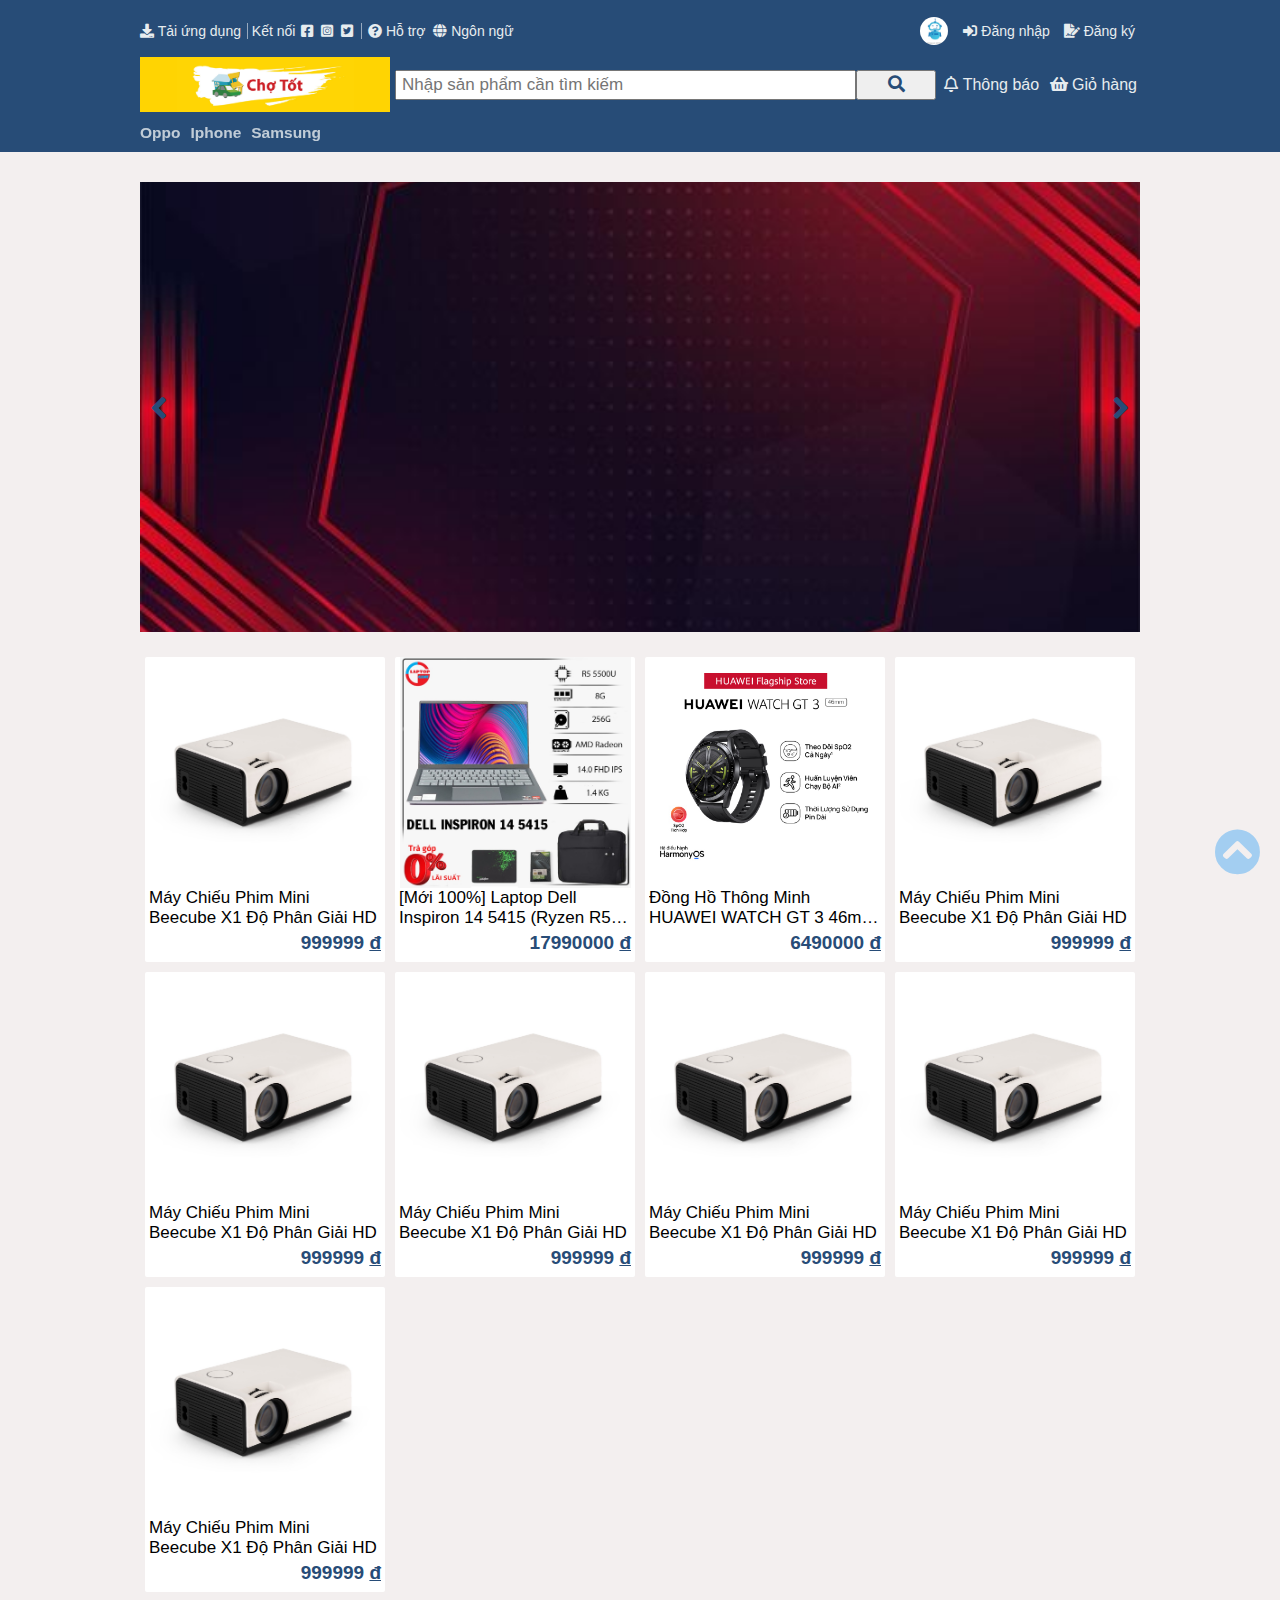
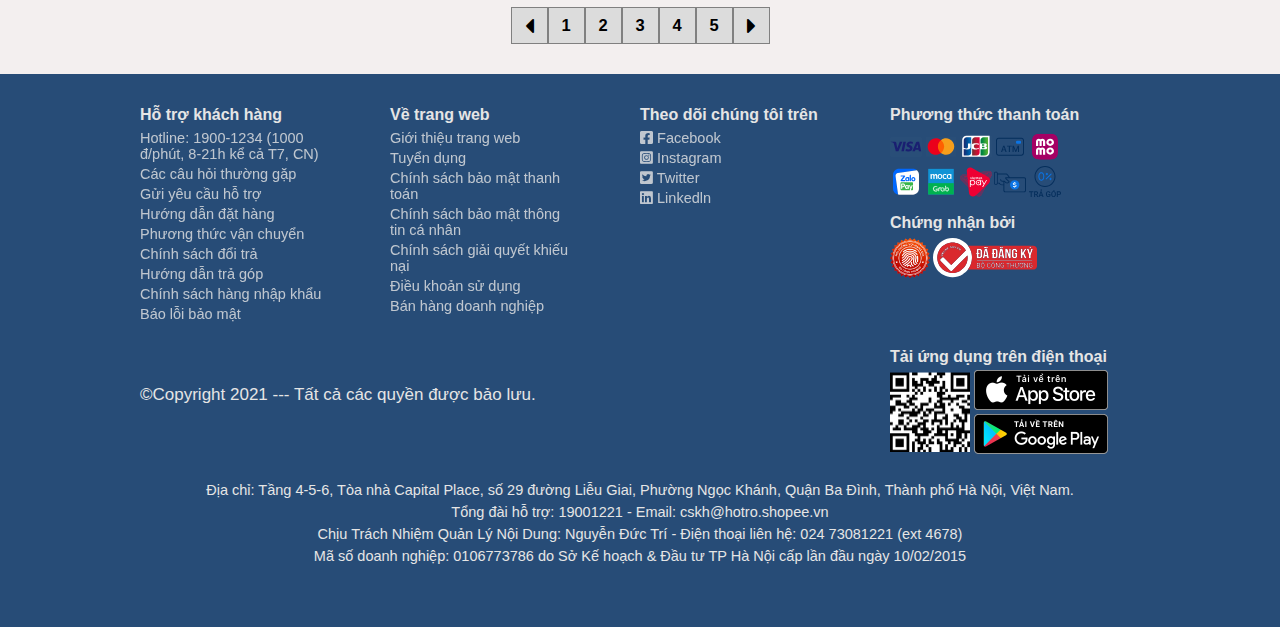
==== commit f35ec47d: "change logo" ====
--- a/index.html
+++ b/index.html
@@ -17,6 +17,7 @@
     <link rel="stylesheet" href="css/base.css" />
     <link rel="stylesheet" href="css/style.css" />
     <link rel="stylesheet" href="css/responsive.css" />
+    <script defer src="js/store.js" ></script>
     <script defer src="js/script.js"></script>
     <script defer src="js/ads.js"></script>
 </head>
@@ -74,7 +75,7 @@
             <!-- center row -->
             <div class="header-row">
                 <a href="index.html" style="text-decoration: none; color: white" class="header-logo"
-                    id="header-logo">logo</a>
+                    id="header-logo"></a>
 
                 <div class="header-find">
                     <input class="header-find__input" type="text" placeholder="Nhập sản phẩm cần tìm kiếm" />
--- a/css/base.css
+++ b/css/base.css
@@ -48,7 +48,10 @@
 .btn,
 .menu__list--link {
     text-decoration: none;
-    user-select: none;
+    -webkit-user-select: none;
+       -moz-user-select: none;
+        -ms-user-select: none;
+            user-select: none;
     cursor: pointer;
     display: inline-block;
 }
@@ -134,4 +137,30 @@
     background-repeat: no-repeat;
     background-size: 100%;
     background-position: center;
+}
+
+.pagination {
+    margin-top: 10px;    
+    font-size: 1.65rem;
+
+    display: flex;
+    justify-content: center;
+}
+
+.btn-pagination {
+    border: 1px solid gray;    
+    font-weight: 700;
+    background-color: gainsboro;
+    color: var(--color--dark);
+
+    width: 35px;
+    height: 35px;
+    display: inline-flex;
+    justify-content: center;
+    align-items: center;
+}
+
+.btn-pagination-prev,
+.btn-pagination-next {
+    font-size: 2.4rem;
 }--- a/css/style.css
+++ b/css/style.css
@@ -122,7 +122,7 @@
     margin-right: 10px;
     /* cursor: pointer; */
 
-    background-image: url(../image/avatar_anonymous.png);
+    background-image: url(../image/bot_avatar.jpg);
 }
 
 .header-right-col .header__btn-wrap .btn-login,
@@ -138,10 +138,21 @@
     color: var(--color--sub-1);
 }
 
-.header-logo {
-    width: 200px;
-    border: 1px solid;
-    margin-right: 10px;
+.header-logo {    
+    margin-right: 5px;
+
+    width: 250px;
+    height: 55px;
+    /* border: 1px solid; */
+    display: inline-block;
+    color: var(--color--text);
+    text-decoration: none;
+
+    background-position: center;
+    background-size: contain;
+    background-repeat: no-repeat;
+    background-color: #ffd402;
+    background-image: url(../image/chotot-hcm.jpg);
 }
 
 .header-find {
@@ -166,7 +177,7 @@
 }
 
 .header-info {
-    margin-left: 10px;
+    margin-left: 5px;
     font-size: 1.6rem;
 }
 
@@ -389,6 +400,17 @@
     top: 0;
 }
 
+@-webkit-keyframes fadeInToLeft {
+    from {
+        opacity: 0;
+        left: 100%;
+    }
+    to {
+        opacity: 1;
+        left: 0;
+    }
+}
+
 @keyframes fadeInToLeft {
     from {
         opacity: 0;
@@ -400,6 +422,17 @@
     }
 }
 
+@-webkit-keyframes fadeOutToLeft {
+    from {
+        opacity: 1;
+        left: 0;
+    }
+    to {
+        opacity: 0;
+        left: -100%;
+    }
+}
+
 @keyframes fadeOutToLeft {
     from {
         opacity: 1;
@@ -411,6 +444,17 @@
     }
 }
 
+@-webkit-keyframes fadeInToRight {
+    from {
+        opacity: 0;
+        right: 100%;
+    }
+    to {
+        opacity: 1;
+        right: 0;
+    }
+}
+
 @keyframes fadeInToRight {
     from {
         opacity: 0;
@@ -419,6 +463,17 @@
     to {
         opacity: 1;
         right: 0;
+    }
+}
+
+@-webkit-keyframes fadeOutToRight {
+    from {
+        opacity: 1;
+        right: 0;
+    }
+    to {
+        opacity: 0;
+        right: -100%;
     }
 }
 
@@ -600,32 +655,6 @@
     text-align: right;
 }
 
-.pagination {
-    margin-top: 10px;    
-    font-size: 1.65rem;
-
-    display: flex;
-    justify-content: center;
-}
-
-.btn-pagination {
-    border: 1px solid gray;    
-    font-weight: 700;
-    background-color: gainsboro;
-    color: var(--color--dark);
-
-    width: 35px;
-    height: 35px;
-    display: inline-flex;
-    justify-content: center;
-    align-items: center;
-}
-
-.btn-pagination-prev,
-.btn-pagination-next {
-    font-size: 2.4rem;
-}
-
 /******************************************************************/
 /*                            footer                              */
 /******************************************************************/
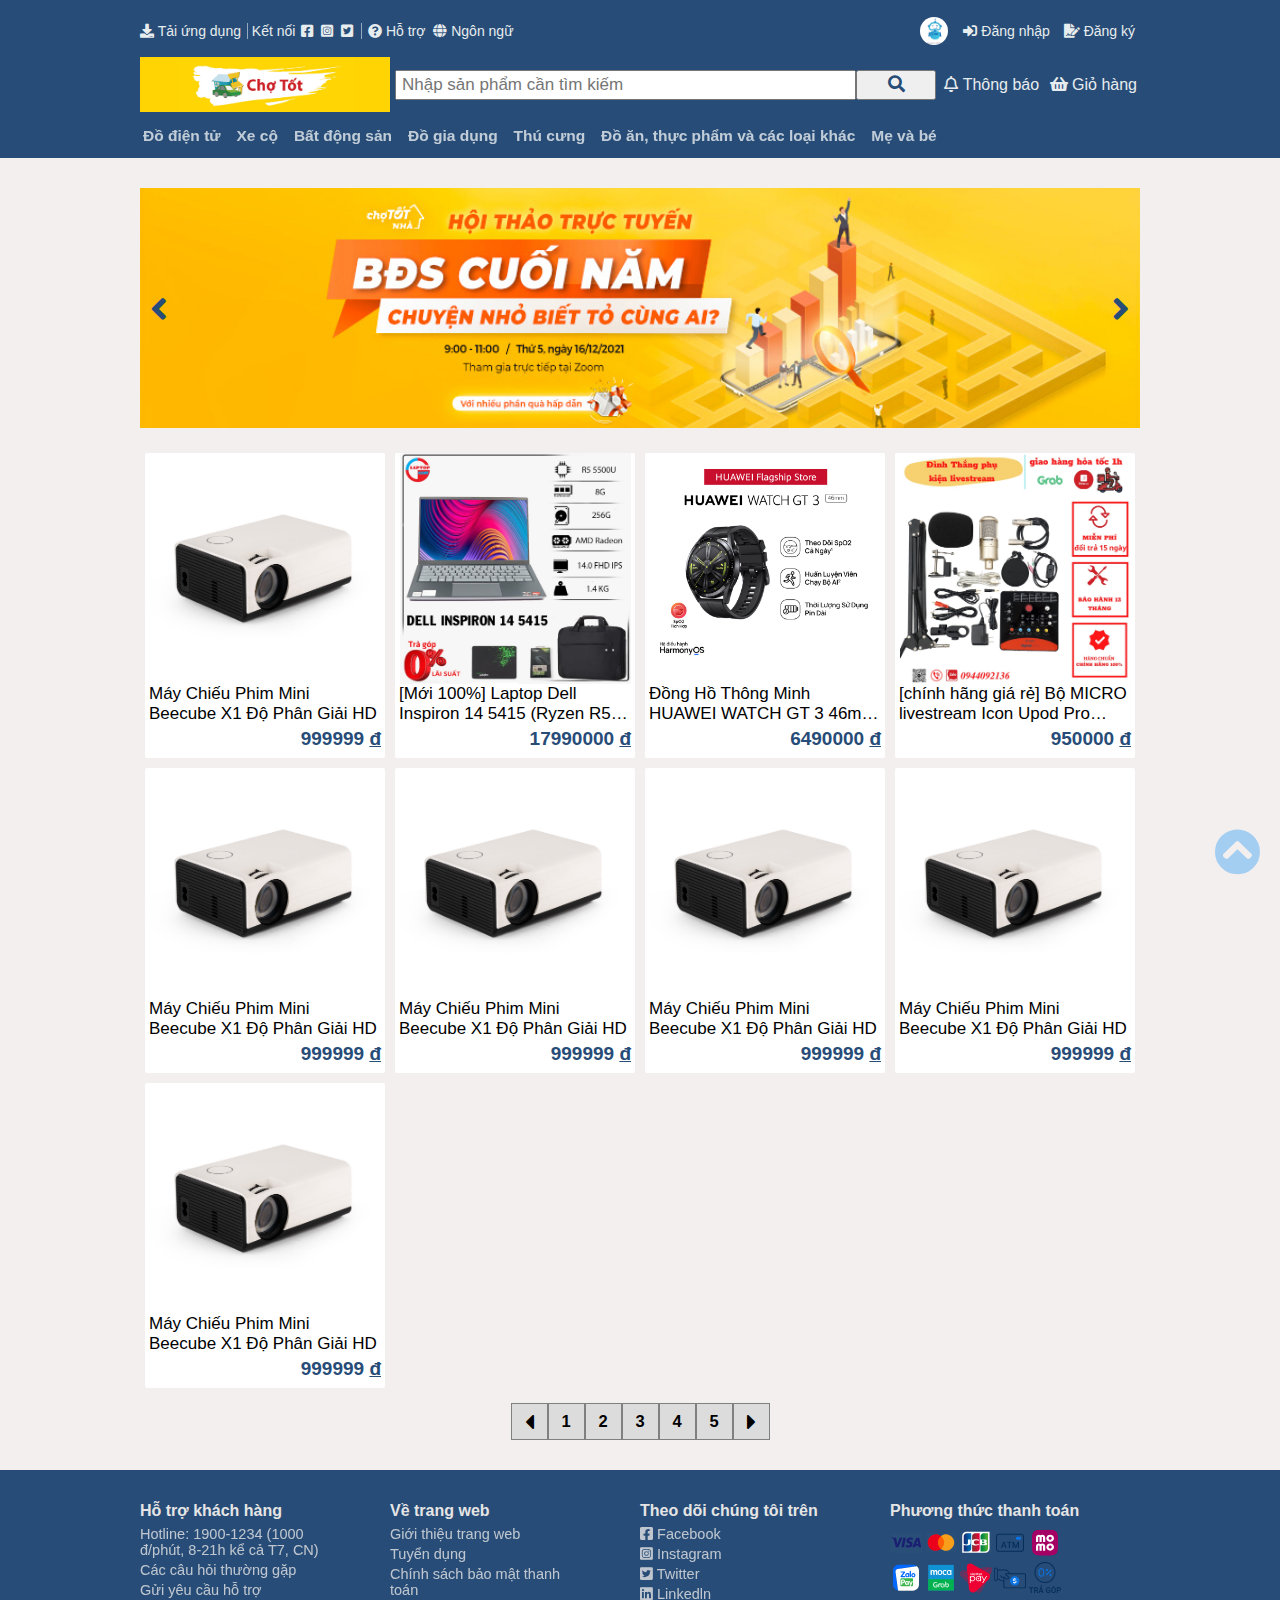
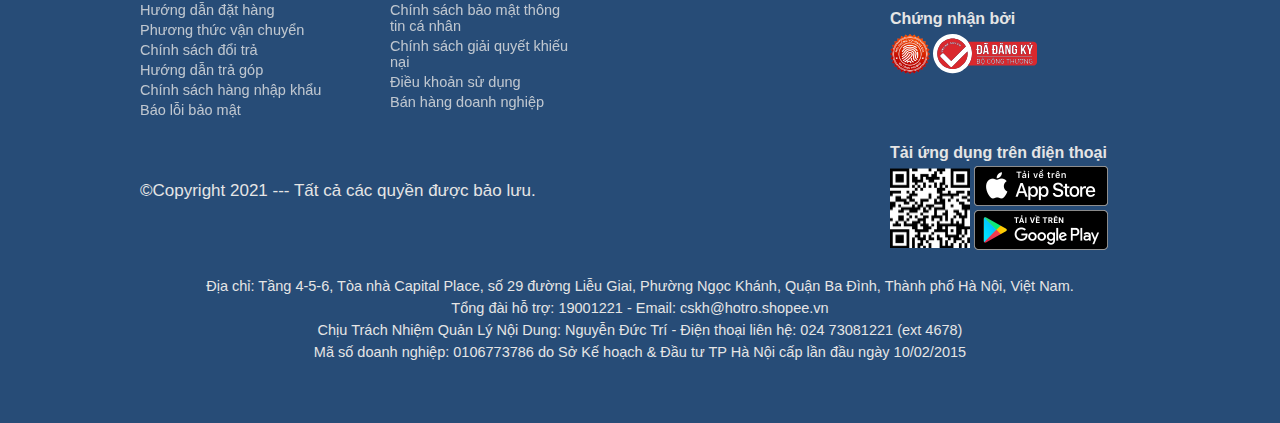
==== commit efa872f9: "finish" ====
--- a/index.html
+++ b/index.html
@@ -190,13 +190,25 @@
                 <nav class="header-nav">
                     <ul class="menu menu--horizontal">
                         <li class="menu__list">
-                            <a href="danhmucsanpham.html" class="menu__list--link">Oppo</a>
-                        </li>
-                        <li class="menu__list">
-                            <a href="danhmucsanpham.html" class="menu__list--link">Iphone</a>
-                        </li>
-                        <li class="menu__list">
-                            <a href="danhmucsanpham.html" class="menu__list--link">Samsung</a>
+                            <a href="danhmucsanpham.html" class="menu__list--link">Đồ điện tử</a>
+                        </li>
+                        <li class="menu__list">
+                            <a href="danhmucsanpham.html" class="menu__list--link">Xe cộ</a>
+                        </li>
+                        <li class="menu__list">
+                            <a href="danhmucsanpham.html" class="menu__list--link">Bất động sản</a>
+                        </li>
+                        <li class="menu__list">
+                            <a href="danhmucsanpham.html" class="menu__list--link">Đồ gia dụng</a>
+                        </li>
+                        <li class="menu__list">
+                            <a href="danhmucsanpham.html" class="menu__list--link">Thú cưng</a>
+                        </li>
+                        <li class="menu__list">
+                            <a href="danhmucsanpham.html" class="menu__list--link">Đồ ăn, thực phẩm và các loại khác</a>
+                        </li>
+                        <li class="menu__list">
+                            <a href="danhmucsanpham.html" class="menu__list--link">Mẹ và bé</a>
                         </li>
                     </ul>
                 </nav>
--- a/css/style.css
+++ b/css/style.css
@@ -332,10 +332,12 @@
     font-size: 1.55rem;
     font-weight: 600;
     opacity: .8;
+    padding: 3px;
 }
 
 .header-nav .menu__list--link:hover {
     opacity: 1;
+
 }
 
 /******************************************************************/
@@ -350,8 +352,7 @@
 /* ads */
 .ads__wrap {
     width: 100%;
-    height: 50vh;
-    min-height: 300px;
+    min-height: 240px;
     margin-bottom: 20px;
     overflow: hidden;
 
